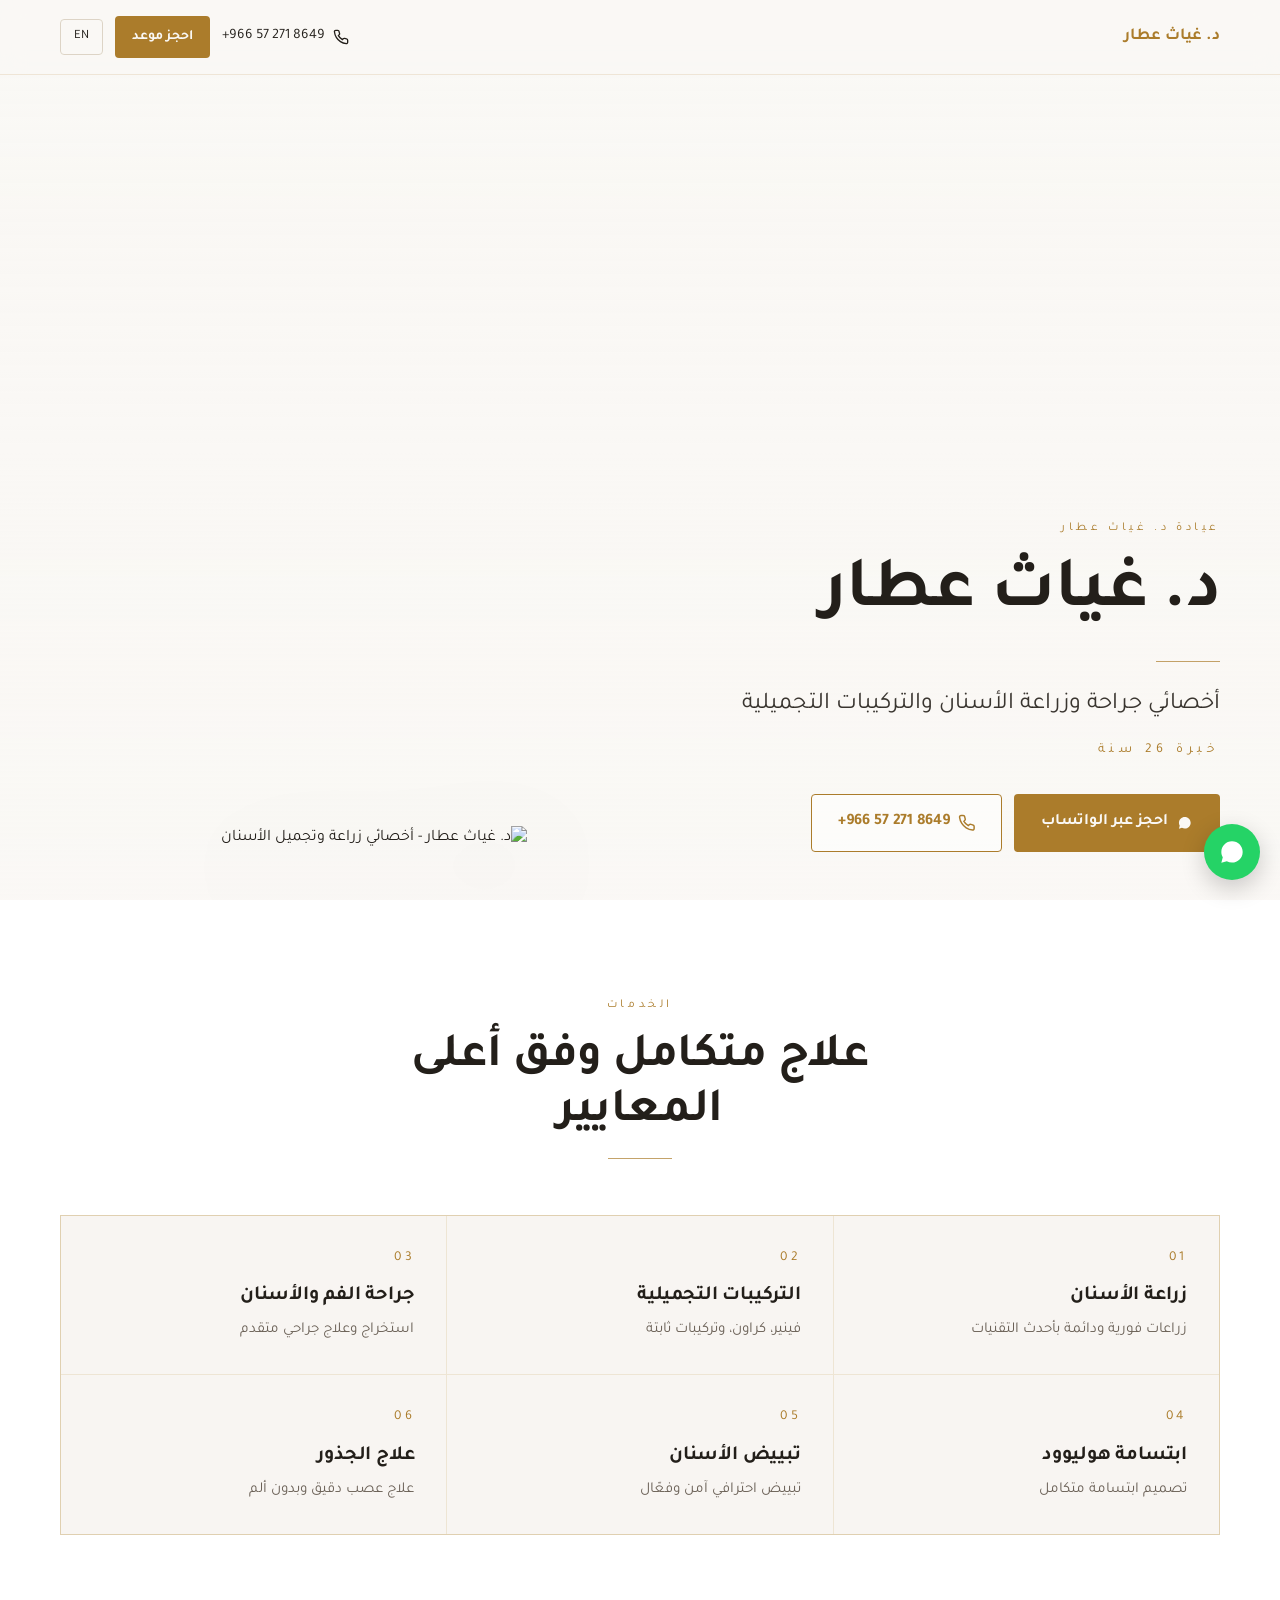
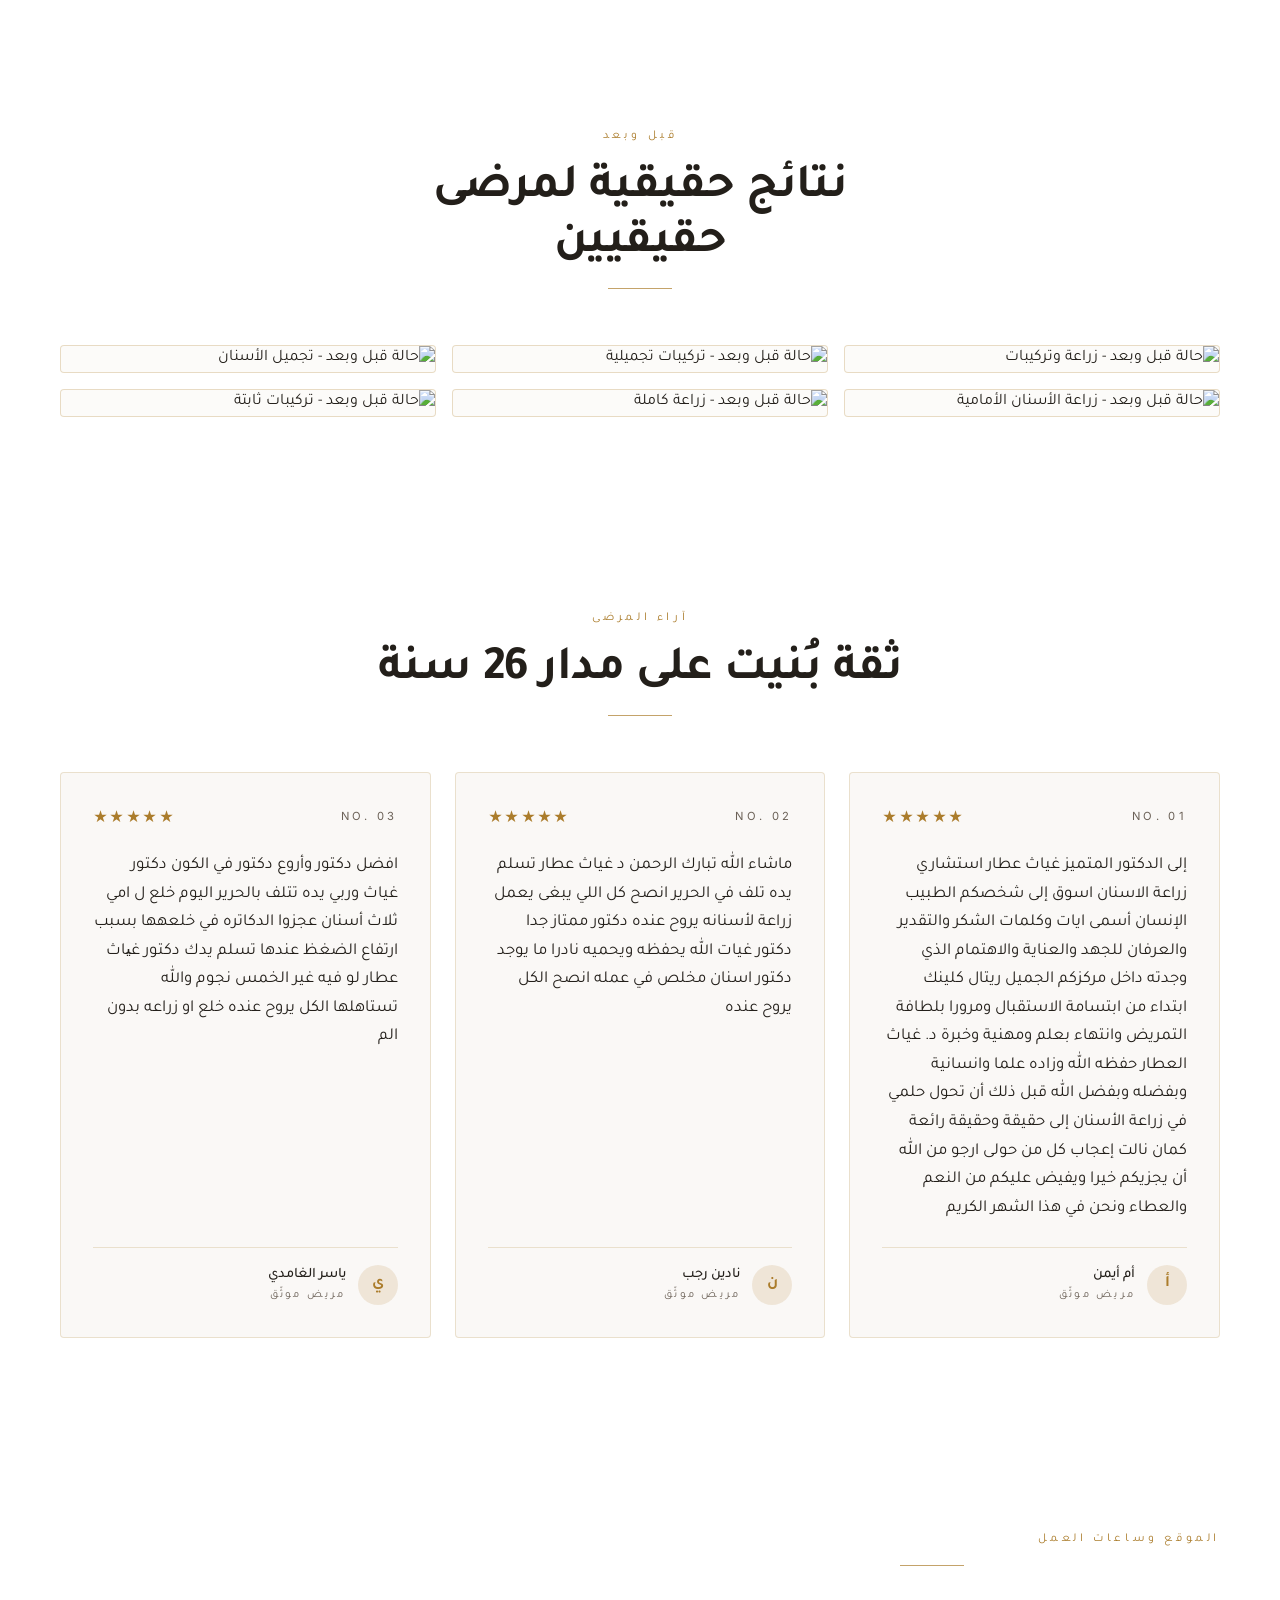
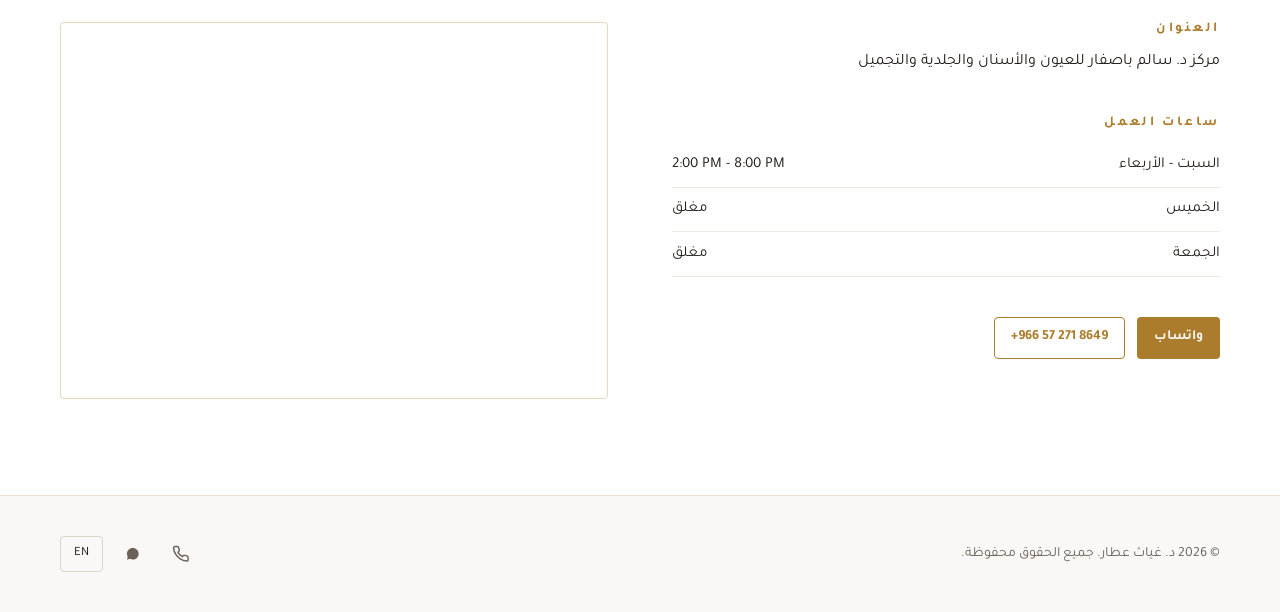
==== index.html @ a8253e88 "Add files via upload" ====
<!doctype html>
<html lang="ar" dir="rtl">
<head>
<meta charset="UTF-8" />
<meta name="viewport" content="width=device-width, initial-scale=1.0" />
<title>د. غياث عطار - أخصائي زراعة وتجميل الأسنان | 26 سنة خبرة</title>
<meta name="description" content="د. غياث عطار - أخصائي جراحة وزراعة الأسنان والتركيبات التجميلية. خبرة 26 سنة في زراعة الأسنان، ابتسامة هوليوود، التركيبات التجميلية، وعلاج الجذور. احجز موعدك الآن." />
<meta name="keywords" content="دكتور اسنان, زراعة اسنان, تركيبات اسنان, ابتسامة هوليوود, تبييض اسنان, د. غياث عطار, طبيب اسنان السعودية" />
<meta name="author" content="Dr. Ghias Attar" />
<link rel="canonical" href="https://dr-ghayath-site.lovable.app/" />
<link rel="alternate" hreflang="ar" href="https://dr-ghayath-site.lovable.app/" />
<link rel="alternate" hreflang="en" href="https://dr-ghayath-site.lovable.app/en/" />
<link rel="alternate" hreflang="x-default" href="https://dr-ghayath-site.lovable.app/" />

<!-- Open Graph -->
<meta property="og:type" content="website" />
<meta property="og:locale" content="ar_SA" />
<meta property="og:title" content="د. غياث عطار - أخصائي زراعة وتجميل الأسنان" />
<meta property="og:description" content="خبرة 26 سنة في زراعة الأسنان والتركيبات التجميلية. احجز موعدك الآن." />
<meta property="og:url" content="https://dr-ghayath-site.lovable.app/" />
<meta property="og:image" content="https://dr-ghayath-site.lovable.app/assets/dr-ghiath.jpg" />

<meta name="twitter:card" content="summary_large_image" />
<meta name="twitter:title" content="د. غياث عطار - أخصائي زراعة وتجميل الأسنان" />
<meta name="twitter:description" content="خبرة 26 سنة في زراعة الأسنان والتركيبات التجميلية." />
<meta name="twitter:image" content="https://dr-ghayath-site.lovable.app/assets/dr-ghiath.jpg" />

<link rel="icon" type="image/png" href="favicon.png" />
<link rel="apple-touch-icon" href="favicon.png" />

<link rel="preconnect" href="https://fonts.googleapis.com" />
<link rel="preconnect" href="https://fonts.gstatic.com" crossorigin />
<link href="https://fonts.googleapis.com/css2?family=Tajawal:wght@400;500;700;900&family=Cormorant+Garamond:wght@400;500;600;700&family=Inter:wght@400;500;600&display=swap" rel="stylesheet" />
<link rel="stylesheet" href="styles.css" />

<!-- JSON-LD Dentist schema -->
<script type="application/ld+json">
{
  "@context": "https://schema.org",
  "@type": "Dentist",
  "name": "د. غياث عطار",
  "alternateName": "Dr. Ghias Attar",
  "image": "https://dr-ghayath-site.lovable.app/assets/dr-ghiath.jpg",
  "url": "https://dr-ghayath-site.lovable.app/",
  "telephone": "+966572718649",
  "priceRange": "$$",
  "medicalSpecialty": ["DentalImplants", "CosmeticDentistry", "OralSurgery"],
  "address": {
    "@type": "PostalAddress",
    "streetAddress": "مركز د. سالم باصفار للعيون والأسنان والجلدية والتجميل",
    "addressCountry": "SA"
  },
  "openingHoursSpecification": [
    {
      "@type": "OpeningHoursSpecification",
      "dayOfWeek": ["Saturday", "Sunday", "Monday", "Tuesday", "Wednesday"],
      "opens": "14:00",
      "closes": "20:00"
    }
  ],
  "aggregateRating": {
    "@type": "AggregateRating",
    "ratingValue": "5.0",
    "reviewCount": "3"
  }
}
</script>
</head>
<body>
<!-- Decorative parallax background (aria-hidden, no SEO impact) -->
<div class="parallax-bg" aria-hidden="true">
  <img class="parallax-bg__layer" data-scene="0" src="assets/clinic-bg.jpg" alt="" loading="eager" style="opacity:1" />
  <img class="parallax-bg__layer" data-scene="1" src="assets/clinic-room-2.jpg" alt="" loading="lazy" />
  <img class="parallax-bg__layer" data-scene="2" src="assets/clinic-room-3.jpg" alt="" loading="lazy" />
  <img class="parallax-bg__layer" data-scene="3" src="assets/clinic-bg.jpg" alt="" loading="lazy" />
  <div class="parallax-bg__wash"></div>
  <div class="parallax-bg__gradient"></div>
</div>
<script>
(function(){
  if (window.matchMedia && window.matchMedia('(prefers-reduced-motion: reduce)').matches) {
    document.querySelectorAll('.parallax-bg__layer').forEach(function(el,i){ el.style.opacity = i===0 ? '1' : '0'; });
    return;
  }
  var layers = document.querySelectorAll('.parallax-bg__layer');
  var ticking = false;
  function update(){
    var max = document.documentElement.scrollHeight - window.innerHeight;
    var progress = max > 0 ? window.scrollY / max : 0;
    var scaled = progress * (layers.length - 1);
    var translateY = progress * 80;
    var scale = 1.08 + progress * 0.04;
    layers.forEach(function(el, i){
      var distance = Math.abs(scaled - i);
      var opacity = Math.max(0, 1 - distance);
      el.style.opacity = opacity;
      el.style.transform = 'translate3d(0,' + (translateY - i*10) + 'px,0) scale(' + scale + ')';
    });
    ticking = false;
  }
  function onScroll(){
    if (ticking) return;
    ticking = true;
    requestAnimationFrame(update);
  }
  update();
  window.addEventListener('scroll', onScroll, { passive: true });
  window.addEventListener('resize', onScroll, { passive: true });
})();
</script>


<header class="site-header">
  <div class="container">
    <a href="#hero" class="brand">د. غياث عطار</a>
    <div class="header-actions">
      <a href="tel:+966572718649" class="header-phone" aria-label="اتصل">
        <svg viewBox="0 0 24 24" fill="none" stroke="currentColor" stroke-width="2" width="16" height="16"><path d="M22 16.92v3a2 2 0 0 1-2.18 2 19.79 19.79 0 0 1-8.63-3.07 19.5 19.5 0 0 1-6-6 19.79 19.79 0 0 1-3.07-8.67A2 2 0 0 1 4.11 2h3a2 2 0 0 1 2 1.72 12.84 12.84 0 0 0 .7 2.81 2 2 0 0 1-.45 2.11L8.09 9.91a16 16 0 0 0 6 6l1.27-1.27a2 2 0 0 1 2.11-.45 12.84 12.84 0 0 0 2.81.7A2 2 0 0 1 22 16.92z"/></svg>
        <span dir="ltr">+966 57 271 8649</span>
      </a>
      <a href="https://wa.me/966572718649" target="_blank" rel="noopener" class="btn btn-primary btn-sm">احجز موعد</a>
      <a href="en/" class="lang-toggle">EN</a>
    </div>
  </div>
</header>

<main>
  <!-- Hero -->
  <section id="hero" class="hero">
    <div class="container">
      <div class="hero-grid">
        <div class="hero-text">
          <p class="eyebrow">عيادة د. غياث عطار</p>
          <h1>د. غياث عطار</h1>
          <span class="gold-divider"></span>
          <p class="hero-title">أخصائي جراحة وزراعة الأسنان والتركيبات التجميلية</p>
          <p class="hero-experience">خبرة 26 سنة</p>
          <div class="hero-ctas">
            <a href="https://wa.me/966572718649" target="_blank" rel="noopener" class="btn btn-primary">
              <svg viewBox="0 0 32 32" fill="currentColor" width="20" height="20"><path d="M16.003 5.333c-5.886 0-10.667 4.78-10.667 10.667 0 1.88.498 3.717 1.444 5.333L5.333 26.667l5.49-1.439a10.62 10.62 0 0 0 5.18 1.34h.004c5.886 0 10.666-4.78 10.666-10.667S21.89 5.333 16.003 5.333z"/></svg>
              احجز عبر الواتساب
            </a>
            <a href="tel:+966572718649" class="btn btn-outline">
              <svg viewBox="0 0 24 24" fill="none" stroke="currentColor" stroke-width="2" width="18" height="18"><path d="M22 16.92v3a2 2 0 0 1-2.18 2 19.79 19.79 0 0 1-8.63-3.07 19.5 19.5 0 0 1-6-6 19.79 19.79 0 0 1-3.07-8.67A2 2 0 0 1 4.11 2h3a2 2 0 0 1 2 1.72 12.84 12.84 0 0 0 .7 2.81 2 2 0 0 1-.45 2.11L8.09 9.91a16 16 0 0 0 6 6l1.27-1.27a2 2 0 0 1 2.11-.45 12.84 12.84 0 0 0 2.81.7A2 2 0 0 1 22 16.92z"/></svg>
              <span dir="ltr">+966 57 271 8649</span>
            </a>
          </div>
        </div>
        <div class="hero-img">
          <img src="assets/dr-ghiath-cutout.png" alt="د. غياث عطار - أخصائي زراعة وتجميل الأسنان" loading="eager" />
        </div>
      </div>
    </div>
  </section>

  <!-- Services -->
  <section id="services" class="section">
    <div class="container">
      <div class="section-head center">
        <p class="eyebrow">الخدمات</p>
        <h2>علاج متكامل وفق أعلى المعايير</h2>
        <span class="gold-divider"></span>
      </div>
      <div class="services-grid">
        <div class="service-card"><div class="service-num">01</div><h3>زراعة الأسنان</h3><p>زراعات فورية ودائمة بأحدث التقنيات</p></div>
        <div class="service-card"><div class="service-num">02</div><h3>التركيبات التجميلية</h3><p>فينير، كراون، وتركيبات ثابتة</p></div>
        <div class="service-card"><div class="service-num">03</div><h3>جراحة الفم والأسنان</h3><p>استخراج وعلاج جراحي متقدم</p></div>
        <div class="service-card"><div class="service-num">04</div><h3>ابتسامة هوليوود</h3><p>تصميم ابتسامة متكامل</p></div>
        <div class="service-card"><div class="service-num">05</div><h3>تبييض الأسنان</h3><p>تبييض احترافي آمن وفعّال</p></div>
        <div class="service-card"><div class="service-num">06</div><h3>علاج الجذور</h3><p>علاج عصب دقيق وبدون ألم</p></div>
      </div>
    </div>
  </section>

  <!-- Gallery -->
  <section id="gallery" class="section">
    <div class="container">
      <div class="section-head center">
        <p class="eyebrow">قبل وبعد</p>
        <h2>نتائج حقيقية لمرضى حقيقيين</h2>
        <span class="gold-divider"></span>
      </div>
      <div class="gallery-grid">
        <a href="#img1"><img src="assets/before-after-1.jpg" alt="حالة قبل وبعد - زراعة وتركيبات" loading="lazy" /></a>
        <a href="#img2"><img src="assets/before-after-2.jpg" alt="حالة قبل وبعد - تركيبات تجميلية" loading="lazy" /></a>
        <a href="#img3"><img src="assets/before-after-3.jpg" alt="حالة قبل وبعد - تجميل الأسنان" loading="lazy" /></a>
        <a href="#img4"><img src="assets/before-after-4.jpg" alt="حالة قبل وبعد - زراعة الأسنان الأمامية" loading="lazy" /></a>
        <a href="#img5"><img src="assets/before-after-5.jpg" alt="حالة قبل وبعد - زراعة كاملة" loading="lazy" /></a>
        <a href="#img6"><img src="assets/before-after-6.jpg" alt="حالة قبل وبعد - تركيبات ثابتة" loading="lazy" /></a>
      </div>
    </div>
  </section>

  <!-- Testimonials -->
  <section id="testimonials" class="section">
    <div class="container">
      <div class="section-head center">
        <p class="eyebrow">آراء المرضى</p>
        <h2>ثقة بُنيت على مدار 26 سنة</h2>
        <span class="gold-divider"></span>
      </div>
      <div class="reviews-grid">
        <article class="review">
          <div class="review-meta"><span class="review-num">No. 01</span><span class="stars">★★★★★</span></div>
          <p class="review-quote">إلى الدكتور المتميز غياث عطار استشاري زراعة الاسنان اسوق إلى شخصكم الطبيب الإنسان أسمى ايات وكلمات الشكر والتقدير والعرفان للجهد والعناية والاهتمام الذي وجدته داخل مركزكم الجميل ريتال كلينك ابتداء من ابتسامة الاستقبال ومرورا بلطافة التمريض وانتهاء بعلم ومهنية وخبرة د. غياث العطار حفظه الله وزاده علما وانسانية وبفضله وبفضل الله قبل ذلك أن تحول حلمي في زراعة الأسنان إلى حقيقة وحقيقة رائعة كمان نالت إعجاب كل من حولى ارجو من الله أن يجزيكم خيرا ويفيض عليكم من النعم والعطاء ونحن في هذا الشهر الكريم</p>
          <div class="review-author"><div class="author-avatar">أ</div><div><p class="author-name">أم أيمن</p><p class="author-meta">مريض موثّق</p></div></div>
        </article>
        <article class="review">
          <div class="review-meta"><span class="review-num">No. 02</span><span class="stars">★★★★★</span></div>
          <p class="review-quote">ماشاء الله تبارك الرحمن د غياث عطار تسلم يده تلف في الحرير انصح كل اللي يبغى يعمل زراعة لأسنانه يروح عنده دكتور ممتاز جدا دكتور غيات الله يحفظه ويحميه نادرا ما يوجد دكتور اسنان مخلص في عمله انصح الكل يروح عنده</p>
          <div class="review-author"><div class="author-avatar">ن</div><div><p class="author-name">نادين رجب</p><p class="author-meta">مريض موثّق</p></div></div>
        </article>
        <article class="review">
          <div class="review-meta"><span class="review-num">No. 03</span><span class="stars">★★★★★</span></div>
          <p class="review-quote">افضل دكتور وأروع دكتور في الكون دكتور غياث وربي يده تتلف بالحرير اليوم خلع ل امي ثلاث أسنان عجزوا الدكاتره في خلعهها بسبب ارتفاع الضغظ عندها تسلم يدك دكتور غیاث عطار لو فيه غير الخمس نجوم والله تستاهلها الكل يروح عنده خلع او زراعه بدون الم</p>
          <div class="review-author"><div class="author-avatar">ي</div><div><p class="author-name">ياسر الغامدي</p><p class="author-meta">مريض موثّق</p></div></div>
        </article>
      </div>
    </div>
  </section>

  <!-- Location -->
  <section id="location" class="section">
    <div class="container">
      <div class="section-head" style="text-align:start; margin-inline:0;">
        <p class="eyebrow">الموقع وساعات العمل</p>
        <span class="gold-divider"></span>
      </div>
      <div class="location-grid">
        <div class="location-info">
          <div>
            <h3>العنوان</h3>
            <p>مركز د. سالم باصفار للعيون والأسنان والجلدية والتجميل</p>
          </div>
          <div>
            <h3>ساعات العمل</h3>
            <ul class="hours-list">
              <li><span>السبت - الأربعاء</span><span dir="ltr">2:00 PM - 8:00 PM</span></li>
              <li><span>الخميس</span><span>مغلق</span></li>
              <li><span>الجمعة</span><span>مغلق</span></li>
            </ul>
          </div>
          <div class="hero-ctas">
            <a href="https://wa.me/966572718649" target="_blank" rel="noopener" class="btn btn-primary btn-sm">واتساب</a>
            <a href="tel:+966572718649" class="btn btn-outline btn-sm"><span dir="ltr">+966 57 271 8649</span></a>
          </div>
        </div>
        <div class="location-map">
          <iframe title="خريطة - مركز د. سالم باصفار" src="https://www.google.com/maps?q=Dr.+Salem+Basaffar+Eye+Dental+Derma+Aesthetic+Center&output=embed" loading="lazy" referrerpolicy="no-referrer-when-downgrade" allowfullscreen></iframe>
        </div>
      </div>
    </div>
  </section>
</main>

<footer class="site-footer">
  <div class="container">
    <p>© <span id="year">2026</span> د. غياث عطار. جميع الحقوق محفوظة.</p>
    <div class="footer-links">
      <a href="tel:+966572718649" class="icon-link" aria-label="اتصل"><svg viewBox="0 0 24 24" fill="none" stroke="currentColor" stroke-width="2"><path d="M22 16.92v3a2 2 0 0 1-2.18 2 19.79 19.79 0 0 1-8.63-3.07 19.5 19.5 0 0 1-6-6 19.79 19.79 0 0 1-3.07-8.67A2 2 0 0 1 4.11 2h3a2 2 0 0 1 2 1.72 12.84 12.84 0 0 0 .7 2.81 2 2 0 0 1-.45 2.11L8.09 9.91a16 16 0 0 0 6 6l1.27-1.27a2 2 0 0 1 2.11-.45 12.84 12.84 0 0 0 2.81.7A2 2 0 0 1 22 16.92z"/></svg></a>
      <a href="https://wa.me/966572718649" target="_blank" rel="noopener" class="icon-link" aria-label="واتساب"><svg viewBox="0 0 32 32" fill="currentColor"><path d="M16.003 5.333c-5.886 0-10.667 4.78-10.667 10.667 0 1.88.498 3.717 1.444 5.333L5.333 26.667l5.49-1.439a10.62 10.62 0 0 0 5.18 1.34c5.886 0 10.666-4.78 10.666-10.667S21.89 5.333 16.003 5.333z"/></svg></a>
      <a href="en/" class="lang-toggle">EN</a>
    </div>
  </div>
</footer>

<a href="https://wa.me/966572718649" target="_blank" rel="noopener" class="wa-float" aria-label="واتساب">
  <svg viewBox="0 0 32 32" fill="currentColor"><path d="M16.003 5.333c-5.886 0-10.667 4.78-10.667 10.667 0 1.88.498 3.717 1.444 5.333L5.333 26.667l5.49-1.439a10.62 10.62 0 0 0 5.18 1.34h.004c5.886 0 10.666-4.78 10.666-10.667S21.89 5.333 16.003 5.333zm4.87 12.964c-.267-.133-1.578-.778-1.822-.867-.244-.089-.422-.133-.6.134-.178.266-.689.867-.844 1.045-.155.178-.31.2-.578.067-.267-.134-1.127-.415-2.146-1.323-.793-.708-1.328-1.582-1.484-1.849-.155-.266-.016-.41.117-.543.12-.12.267-.31.4-.466.133-.155.178-.266.267-.444.089-.178.044-.333-.022-.467-.067-.133-.6-1.448-.823-1.982-.217-.52-.437-.45-.6-.458l-.511-.009a.98.98 0 0 0-.711.333c-.244.267-.933.911-.933 2.222s.955 2.578 1.088 2.756c.133.178 1.88 2.87 4.555 4.025.637.275 1.133.439 1.52.563.638.203 1.219.174 1.679.106.512-.077 1.578-.645 1.8-1.267.222-.622.222-1.156.155-1.267-.066-.111-.244-.178-.51-.31z"/></svg>
</a>

<!-- Lightboxes -->
<a href="#gallery" id="img1" class="lightbox" aria-label="إغلاق"><span class="lightbox__close" aria-hidden="true">&times;</span><img src="assets/before-after-1.jpg" alt="" /></a>
<a href="#gallery" id="img2" class="lightbox" aria-label="إغلاق"><span class="lightbox__close" aria-hidden="true">&times;</span><img src="assets/before-after-2.jpg" alt="" /></a>
<a href="#gallery" id="img3" class="lightbox" aria-label="إغلاق"><span class="lightbox__close" aria-hidden="true">&times;</span><img src="assets/before-after-3.jpg" alt="" /></a>
<a href="#gallery" id="img4" class="lightbox" aria-label="إغلاق"><span class="lightbox__close" aria-hidden="true">&times;</span><img src="assets/before-after-4.jpg" alt="" /></a>
<a href="#gallery" id="img5" class="lightbox" aria-label="إغلاق"><span class="lightbox__close" aria-hidden="true">&times;</span><img src="assets/before-after-5.jpg" alt="" /></a>
<a href="#gallery" id="img6" class="lightbox" aria-label="إغلاق"><span class="lightbox__close" aria-hidden="true">&times;</span><img src="assets/before-after-6.jpg" alt="" /></a>
<script>document.getElementById('year').textContent = new Date().getFullYear();</script>
</body>
</html>
---- styles.css ----
/* Dr. Ghias Attar — static site styles */
:root {
  --bg: hsl(40 30% 97%);
  --bg-soft: hsl(40 35% 94%);
  --card: hsl(40 30% 99%);
  --ink: hsl(30 15% 12%);
  --muted: hsl(30 10% 38%);
  --primary: hsl(38 60% 42%);
  --primary-soft: hsl(38 70% 55%);
  --border: hsl(38 25% 82%);
  --shadow: 0 30px 60px -20px rgba(150, 110, 30, 0.25);
}

* { box-sizing: border-box; margin: 0; padding: 0; }

html { scroll-behavior: smooth; -webkit-text-size-adjust: 100%; }

body {
  background: transparent;
  color: var(--ink);
  font-family: 'Tajawal', 'Inter', system-ui, sans-serif;
  line-height: 1.6;
  -webkit-font-smoothing: antialiased;
}

html[lang="en"] body {
  font-family: 'Inter', 'Tajawal', system-ui, sans-serif;
}

h1, h2, h3, h4 {
  font-family: 'Tajawal', serif;
  font-weight: 700;
  letter-spacing: -0.01em;
  line-height: 1.15;
}

html[lang="en"] h1, html[lang="en"] h2, html[lang="en"] h3, html[lang="en"] h4 {
  font-family: 'Cormorant Garamond', 'Tajawal', serif;
  font-weight: 500;
}

a { color: inherit; text-decoration: none; }
img { max-width: 100%; height: auto; display: block; }

.container {
  width: 100%;
  max-width: 1200px;
  margin: 0 auto;
  padding: 0 1.25rem;
}

.gold-divider {
  display: block;
  height: 1px;
  width: 64px;
  background: var(--primary);
  opacity: 0.7;
  margin: 1.5rem 0;
}

.center .gold-divider { margin-left: auto; margin-right: auto; }
.eyebrow {
  font-size: 0.75rem;
  letter-spacing: 0.3em;
  text-transform: uppercase;
  color: var(--primary);
  margin-bottom: 1rem;
}

.btn {
  display: inline-flex;
  align-items: center;
  gap: 0.5rem;
  padding: 0.95rem 1.6rem;
  font-size: 1rem;
  font-weight: 600;
  border-radius: 4px;
  transition: all 0.2s ease;
  border: 1px solid transparent;
  cursor: pointer;
}
.btn-primary { background: var(--primary); color: var(--bg); }
.btn-primary:hover { background: var(--primary-soft); color: var(--ink); }
.btn-outline { border-color: var(--primary); color: var(--primary); background: rgba(255,255,255,0.5); }
.btn-outline:hover { background: var(--primary); color: var(--bg); }

.btn svg { width: 1.1rem; height: 1.1rem; }

/* Header */
.site-header {
  position: fixed;
  top: 0; left: 0; right: 0;
  z-index: 50;
  background: hsla(40, 30%, 97%, 0.85);
  backdrop-filter: blur(12px);
  -webkit-backdrop-filter: blur(12px);
  border-bottom: 1px solid hsla(38, 60%, 42%, 0.15);
}
.site-header .container {
  display: flex;
  align-items: center;
  justify-content: space-between;
  padding-top: 1rem;
  padding-bottom: 1rem;
}
.brand { font-size: 1.05rem; font-weight: 700; color: var(--primary); }
.header-actions { display: flex; align-items: center; gap: 0.75rem; }
.header-phone { display: none; align-items: center; gap: 0.5rem; font-size: 0.9rem; color: var(--ink); }
.header-phone:hover { color: var(--primary); }
.btn-sm { padding: 0.55rem 1rem; font-size: 0.875rem; }
.lang-toggle {
  border: 1px solid var(--border);
  padding: 0.45rem 0.8rem;
  font-size: 0.8rem;
  border-radius: 4px;
  color: var(--ink);
  background: transparent;
}
.lang-toggle:hover { border-color: var(--primary); color: var(--primary); }

@media (min-width: 640px) { .header-phone { display: inline-flex; } }

/* Hero */
.hero {
  min-height: 100svh;
  display: flex;
  align-items: flex-end;
  padding: 7rem 0 3rem;
  position: relative;
  overflow: hidden;
}
.hero-grid {
  display: grid;
  grid-template-columns: 1fr;
  gap: 2rem;
  align-items: end;
  width: 100%;
}
.hero-img { display: flex; justify-content: center; }
.hero-img img {
  width: 18rem;
  filter: drop-shadow(0 30px 55px rgba(60, 40, 10, 0.3));
  object-fit: contain;
  object-position: bottom;
}
.hero-text h1 {
  font-size: clamp(2.5rem, 7vw, 4.5rem);
  margin-bottom: 1rem;
}
.hero-title {
  font-size: clamp(1.15rem, 2.5vw, 1.5rem);
  color: hsla(30, 15%, 12%, 0.9);
  max-width: 36rem;
  margin-bottom: 0.75rem;
  font-family: 'Cormorant Garamond', 'Tajawal', serif;
}
html[lang="ar"] .hero-title { font-family: 'Tajawal', serif; }
.hero-experience {
  font-size: 0.85rem;
  letter-spacing: 0.35em;
  text-transform: uppercase;
  color: var(--primary);
  margin: 1rem 0 2rem;
}
.hero-ctas { display: flex; flex-wrap: wrap; gap: 0.75rem; }

@media (min-width: 768px) {
  .hero-grid { grid-template-columns: 7fr 5fr; gap: 2.5rem; }
  .hero-img { order: 2; justify-content: flex-end; }
  .hero-img img { width: 100%; max-height: 720px; }
  .hero-text { order: 1; }
}

/* Sections */
.section { padding: 6rem 0; position: relative; }
.section-head { max-width: 36rem; margin: 0 auto 3.5rem; text-align: center; }
.section-head h2 {
  font-size: clamp(1.85rem, 4vw, 3rem);
  margin: 0.5rem 0 1rem;
}
.section-head .gold-divider { margin: 1rem auto 0; }

/* Services */
.services-grid {
  display: grid;
  grid-template-columns: 1fr;
  gap: 1px;
  background: hsla(38, 60%, 42%, 0.2);
  border: 1px solid hsla(38, 60%, 42%, 0.2);
}
.service-card {
  background: hsla(40, 30%, 97%, 0.9);
  padding: 2rem;
  transition: background 0.2s;
}
.service-card:hover { background: var(--bg); }
.service-num {
  color: var(--primary);
  font-size: 0.85rem;
  letter-spacing: 0.2em;
  margin-bottom: 1rem;
}
.service-card h3 { font-size: 1.25rem; margin-bottom: 0.6rem; }
.service-card p { color: var(--muted); font-size: 0.95rem; }
@media (min-width: 640px) { .services-grid { grid-template-columns: 1fr 1fr; } }
@media (min-width: 1024px) { .services-grid { grid-template-columns: 1fr 1fr 1fr; } }

/* Gallery */
.gallery-grid {
  display: grid;
  grid-template-columns: 1fr;
  gap: 1rem;
}
.gallery-grid a {
  display: block;
  border: 1px solid hsla(38, 60%, 42%, 0.25);
  overflow: hidden;
  border-radius: 4px;
  transition: border-color 0.2s, transform 0.4s;
  background: hsla(40, 30%, 97%, 0.6);
}
.gallery-grid a:hover { border-color: var(--primary); }
.gallery-grid img { transition: transform 0.5s ease; width: 100%; }
.gallery-grid a:hover img { transform: scale(1.03); }
@media (min-width: 640px) { .gallery-grid { grid-template-columns: 1fr 1fr; } }
@media (min-width: 1024px) { .gallery-grid { grid-template-columns: 1fr 1fr 1fr; } }

/* Testimonials */
.reviews-grid {
  display: grid;
  grid-template-columns: 1fr;
  gap: 1.5rem;
}
.review {
  position: relative;
  background: hsla(40, 30%, 97%, 0.9);
  border: 1px solid hsla(38, 60%, 42%, 0.2);
  padding: 2rem;
  border-radius: 4px;
  display: flex;
  flex-direction: column;
}
.review-meta {
  display: flex;
  justify-content: space-between;
  align-items: center;
  margin-bottom: 1.5rem;
}
.review-num {
  font-size: 0.7rem;
  letter-spacing: 0.3em;
  text-transform: uppercase;
  color: var(--muted);
}
.stars { color: var(--primary); font-size: 0.9rem; letter-spacing: 0.1em; font-family: 'Inter', 'Segoe UI Symbol', 'Apple Color Emoji', system-ui, sans-serif; }
.review-num { font-family: 'Inter', system-ui, sans-serif; }
.review-quote {
  font-family: 'Cormorant Garamond', 'Tajawal', serif;
  font-size: 1.05rem;
  line-height: 1.7;
  margin-bottom: 1.5rem;
  flex: 1;
}
html[lang="ar"] .review-quote { font-family: 'Tajawal', serif; font-weight: 400; }
.review-author {
  display: flex;
  align-items: center;
  gap: 0.75rem;
  padding-top: 1rem;
  border-top: 1px solid hsla(38, 60%, 42%, 0.2);
}
.author-avatar {
  width: 2.5rem; height: 2.5rem;
  border-radius: 50%;
  background: hsla(38, 60%, 42%, 0.15);
  color: var(--primary);
  display: flex;
  align-items: center;
  justify-content: center;
  font-weight: 600;
  flex-shrink: 0;
}
.author-name { font-size: 0.9rem; font-weight: 500; }
.author-meta { font-size: 0.7rem; letter-spacing: 0.2em; text-transform: uppercase; color: var(--muted); }
@media (min-width: 768px) { .reviews-grid { grid-template-columns: 1fr 1fr 1fr; } }

/* Location */
.location-grid {
  display: grid;
  grid-template-columns: 1fr;
  gap: 2.5rem;
}
.location-info > div { margin-bottom: 2.5rem; }
.location-info h3 {
  font-size: 0.85rem;
  letter-spacing: 0.2em;
  text-transform: uppercase;
  color: var(--primary);
  margin-bottom: 0.75rem;
}
.hours-list { list-style: none; }
.hours-list li {
  display: flex;
  justify-content: space-between;
  padding: 0.6rem 0;
  border-bottom: 1px solid hsla(38, 25%, 82%, 0.5);
  font-size: 0.95rem;
}
.location-map {
  border: 1px solid hsla(38, 60%, 42%, 0.3);
  border-radius: 4px;
  overflow: hidden;
  min-height: 360px;
}
.location-map iframe { width: 100%; height: 100%; min-height: 360px; border: 0; display: block; }
@media (min-width: 768px) { .location-grid { grid-template-columns: 1fr 1fr; gap: 4rem; } }

/* Footer */
.site-footer {
  border-top: 1px solid hsla(38, 60%, 42%, 0.2);
  padding: 2.5rem 0;
  background: hsla(40, 30%, 97%, 0.9);
}
.site-footer .container {
  display: flex;
  flex-direction: column;
  align-items: center;
  gap: 1.5rem;
  text-align: center;
}
.site-footer p { color: var(--muted); font-size: 0.875rem; }
.footer-links { display: flex; gap: 0.75rem; align-items: center; }
.icon-link {
  display: inline-flex;
  width: 2.25rem; height: 2.25rem;
  align-items: center; justify-content: center;
  color: var(--muted);
  border-radius: 50%;
}
.icon-link:hover { color: var(--primary); }
.icon-link svg { width: 1.1rem; height: 1.1rem; }
@media (min-width: 768px) {
  .site-footer .container { flex-direction: row; justify-content: space-between; text-align: start; }
}

/* Floating WhatsApp */
.wa-float {
  position: fixed;
  bottom: 1.25rem;
  inset-inline-start: 1.25rem;
  z-index: 50;
  width: 3.5rem;
  height: 3.5rem;
  border-radius: 50%;
  background: #25D366;
  color: #fff;
  display: inline-flex;
  align-items: center;
  justify-content: center;
  box-shadow: 0 8px 24px rgba(0,0,0,0.2);
  transition: transform 0.2s;
}
.wa-float:hover { transform: scale(1.05); }
.wa-float svg { width: 2rem; height: 2rem; }

/* Lightbox via :target — entire backdrop is a link, click anywhere to close */
.lightbox {
  position: fixed;
  inset: 0;
  background: rgba(20, 14, 8, 0.92);
  display: none;
  align-items: center;
  justify-content: center;
  z-index: 100;
  padding: 1rem;
  cursor: zoom-out;
  text-decoration: none;
}
.lightbox:target { display: flex; }
.lightbox img {
  max-height: 90vh;
  max-width: 100%;
  object-fit: contain;
  cursor: default;
  pointer-events: none;
}
.lightbox__close {
  position: absolute;
  top: 1.25rem;
  inset-inline-end: 1.25rem;
  width: 2.5rem;
  height: 2.5rem;
  display: flex;
  align-items: center;
  justify-content: center;
  color: var(--bg);
  font-family: 'Inter', system-ui, sans-serif;
  font-size: 2rem;
  line-height: 1;
  border-radius: 999px;
  background: rgba(0,0,0,0.35);
}

/* Utility */
[dir="rtl"] .ltr-num { direction: ltr; display: inline-block; unicode-bidi: embed; }

/* ============================================
   Parallax background — decorative, SEO-safe
   ============================================ */
.parallax-bg {
  position: fixed;
  inset: 0;
  z-index: -1;
  overflow: hidden;
  background: var(--bg);
  pointer-events: none;
}
.parallax-bg__layer {
  position: absolute;
  inset: 0;
  width: 100%;
  height: 100%;
  object-fit: cover;
  opacity: 0;
  transform: translate3d(0, 0, 0) scale(1.08);
  transition: opacity 0.7s ease-out;
  will-change: transform, opacity;
}
.parallax-bg__wash {
  position: absolute;
  inset: 0;
  background: hsla(40, 30%, 97%, 0.55);
}
.parallax-bg__gradient {
  position: absolute;
  inset: 0;
  background: linear-gradient(
    to bottom,
    hsla(40, 30%, 97%, 0.3) 0%,
    transparent 50%,
    hsla(40, 30%, 97%, 0.7) 100%
  );
}
/* Respect users who prefer less motion */
@media (prefers-reduced-motion: reduce) {
  .parallax-bg__layer {
    transition: none;
    transform: none !important;
  }
}
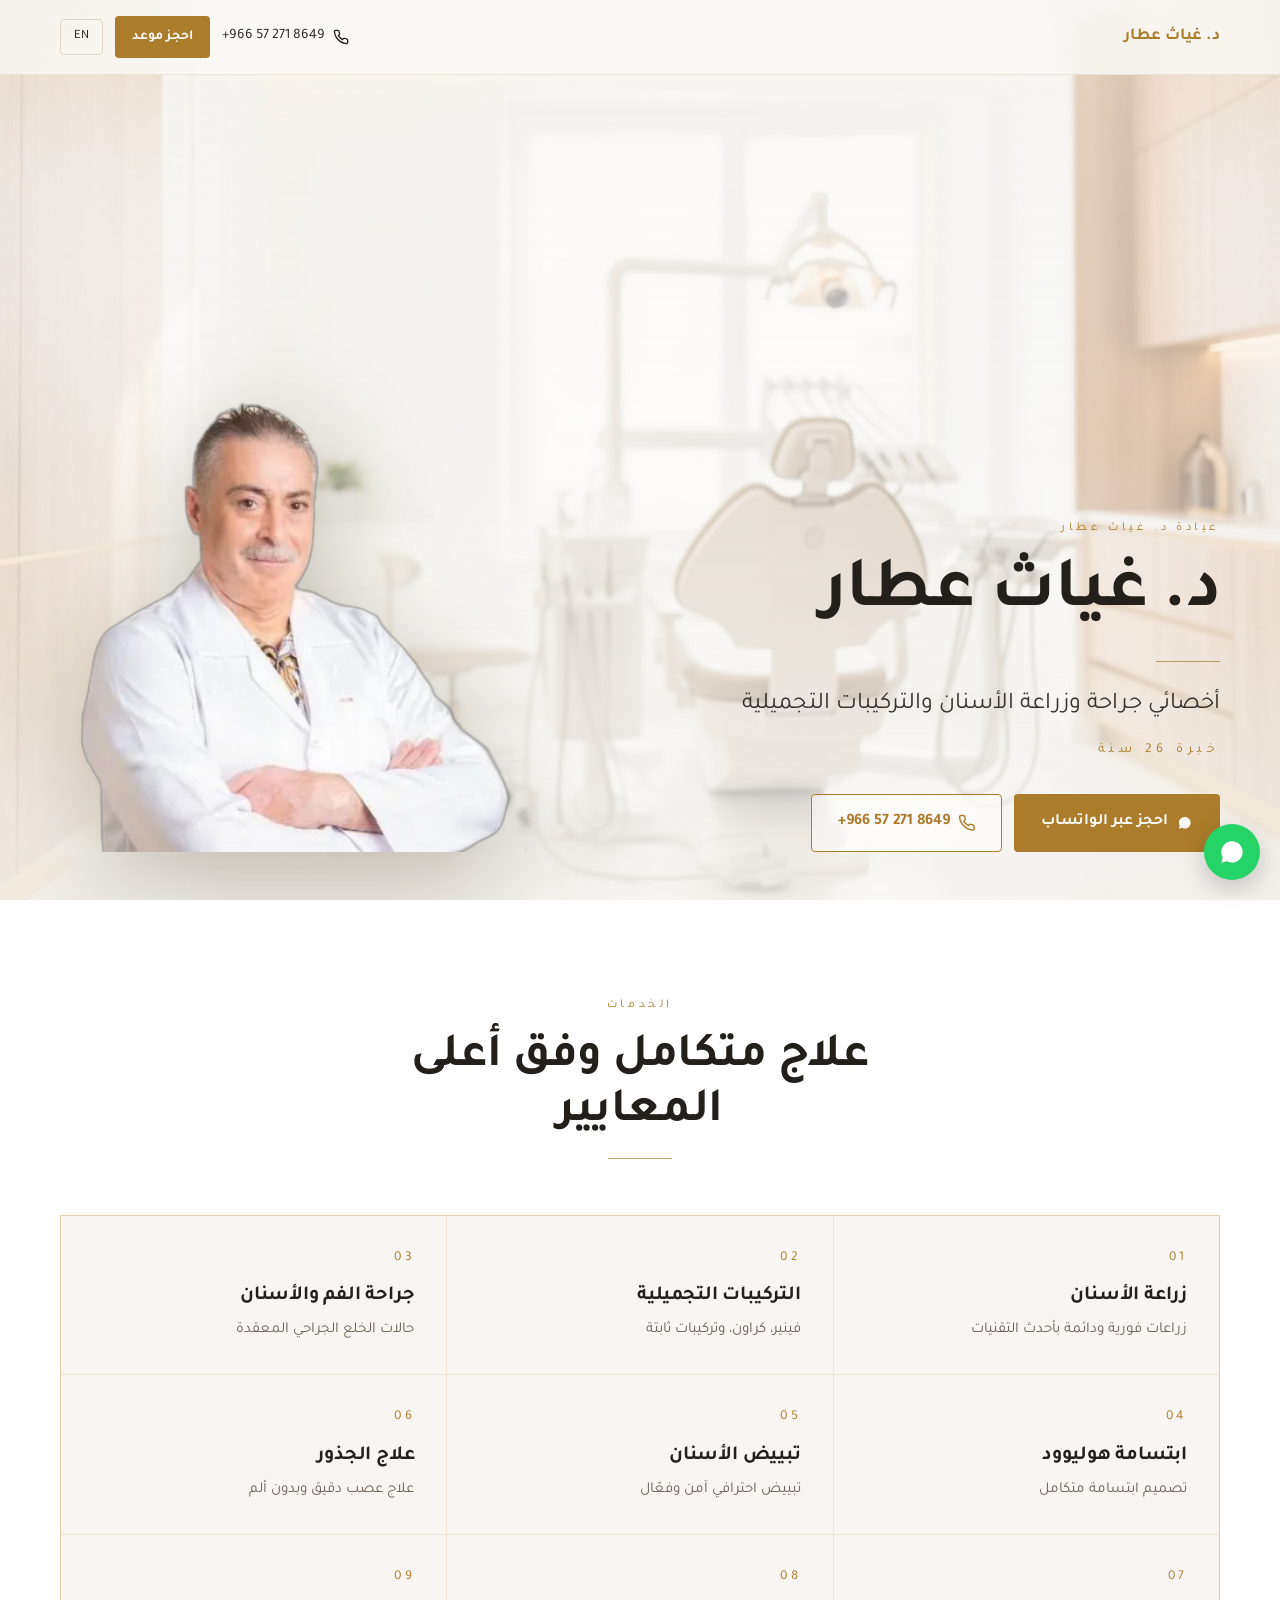
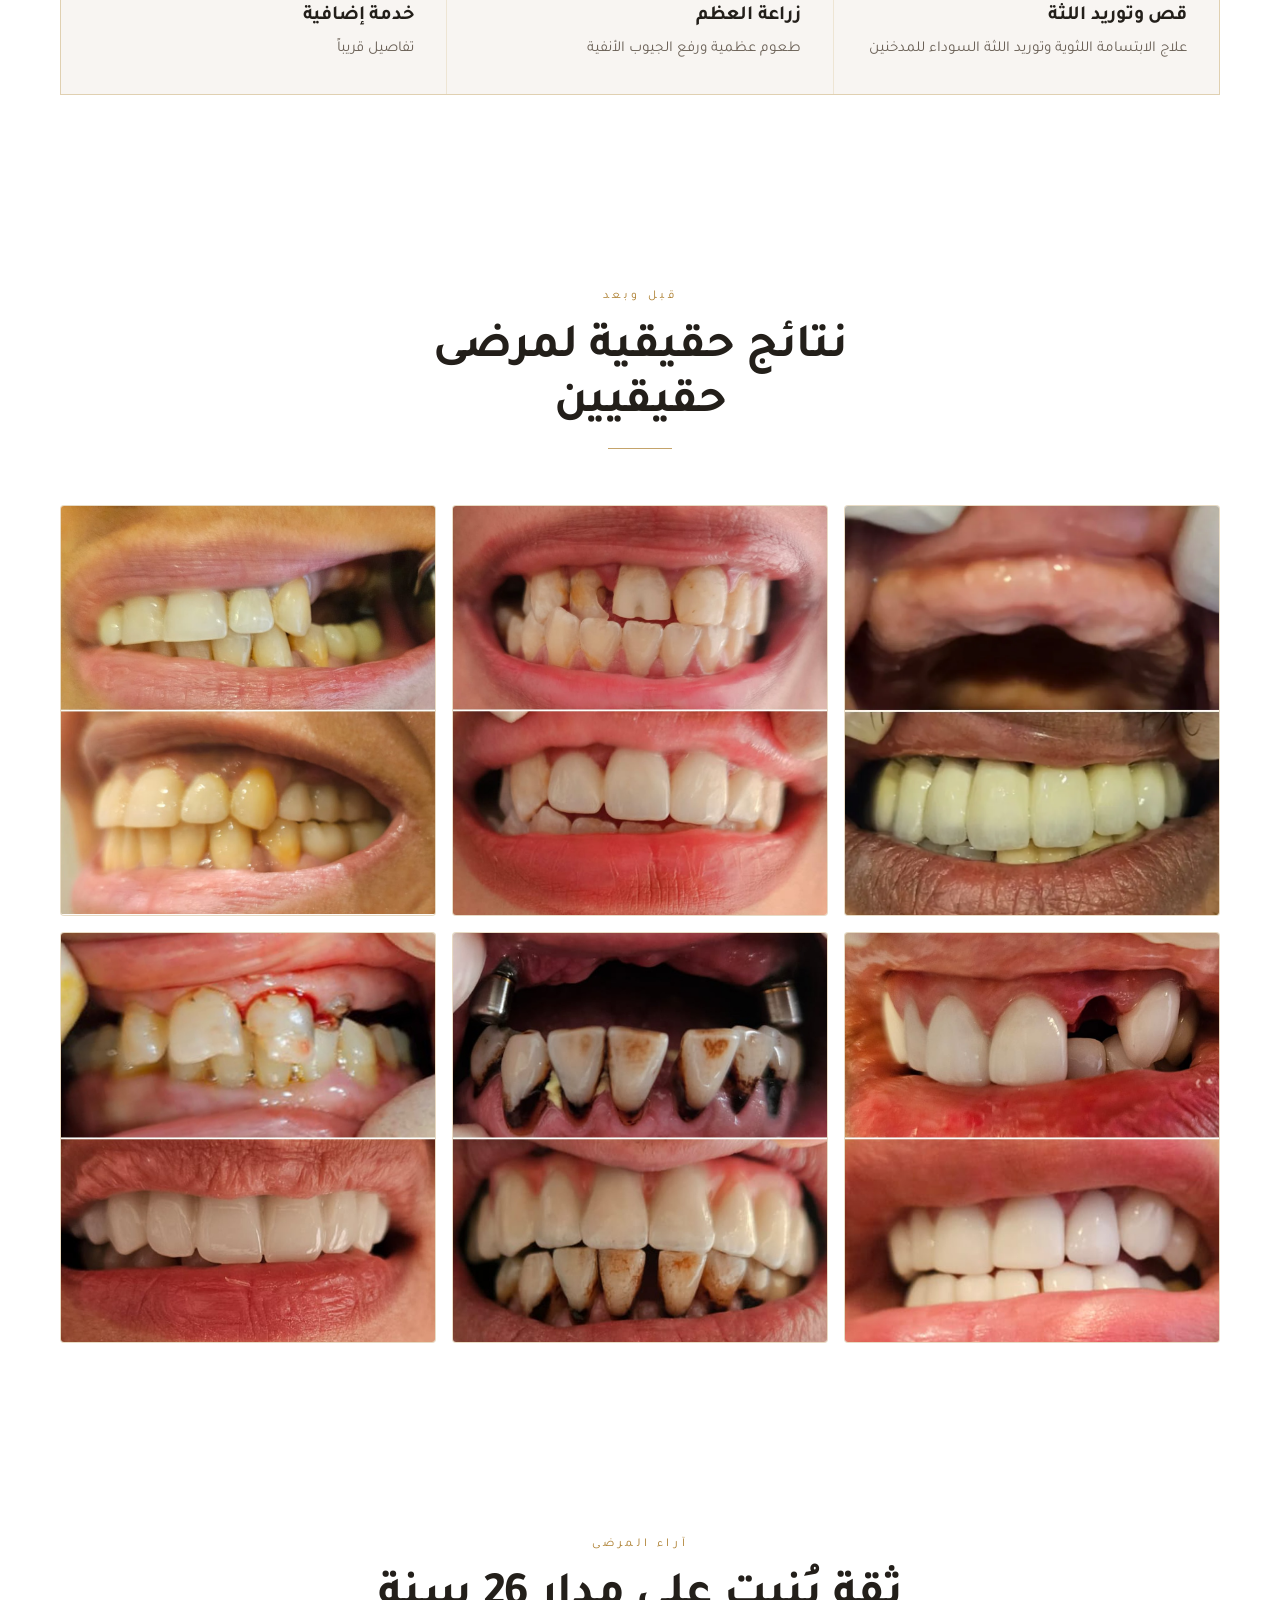
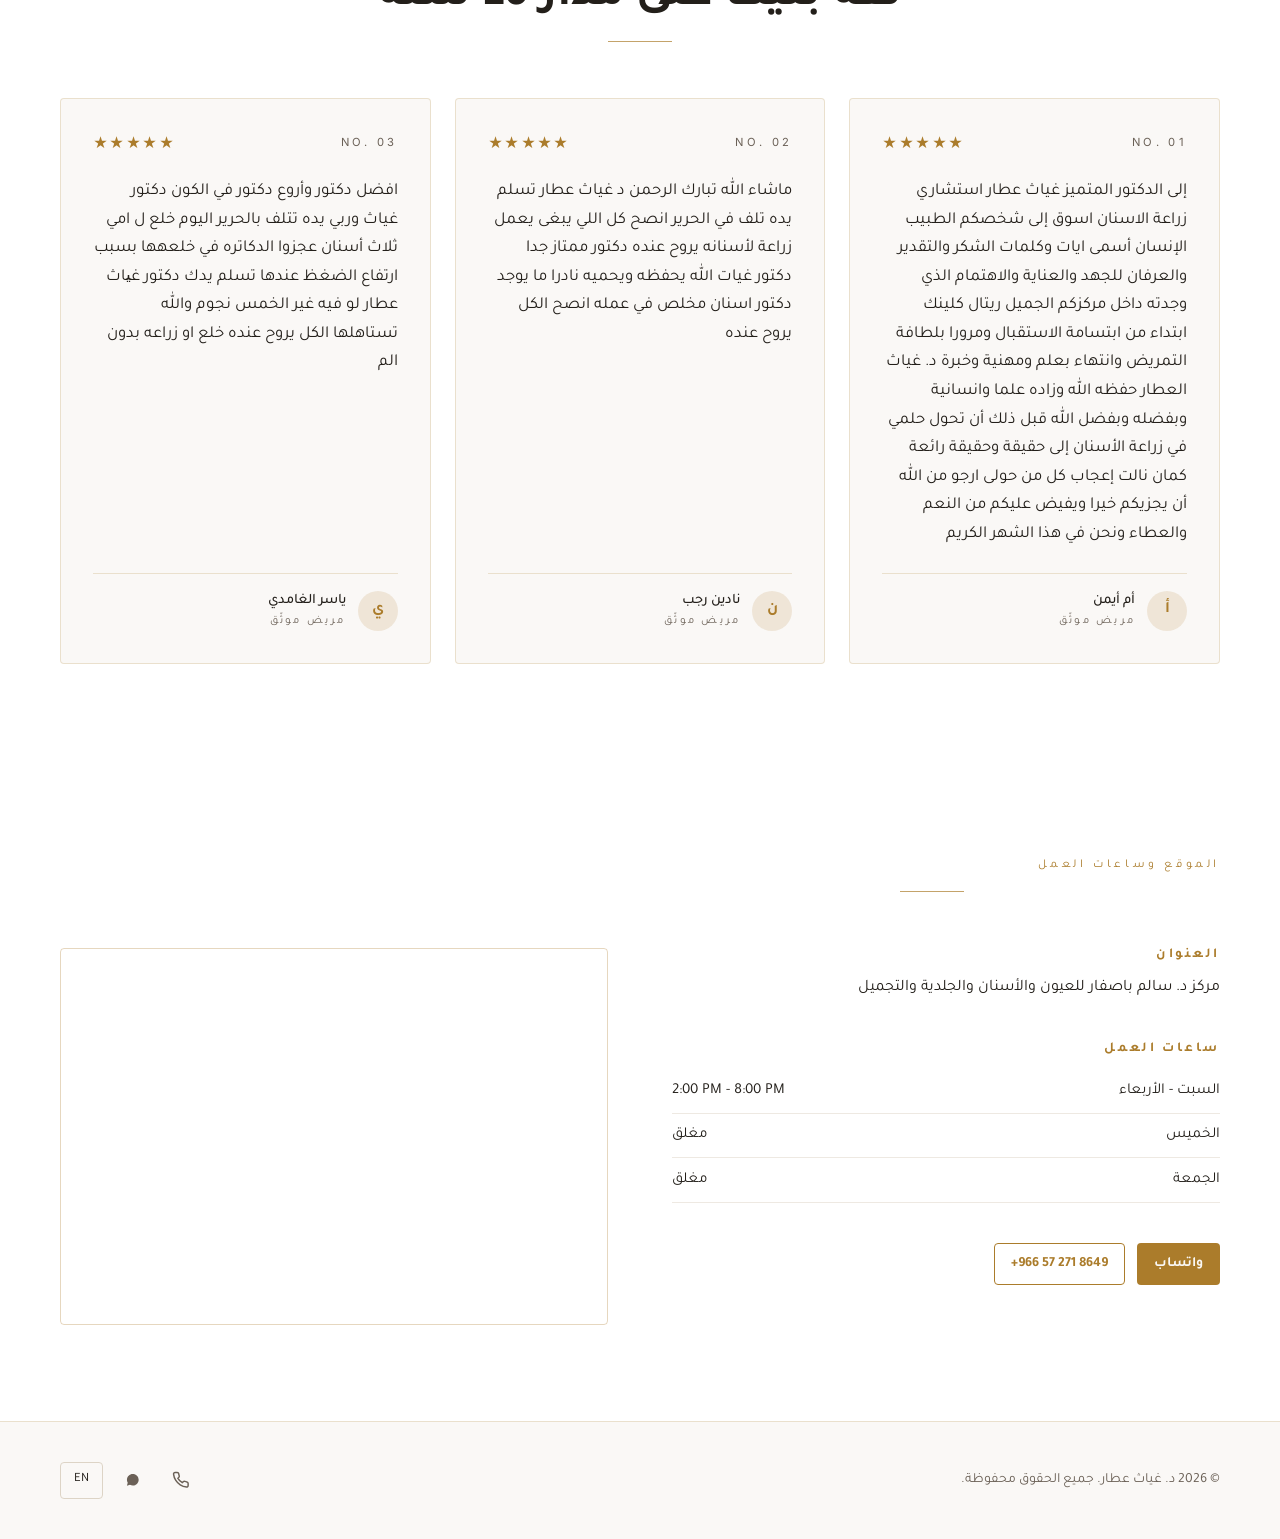
==== commit dfec8688: "Add files via upload" ====
--- a/index.html
+++ b/index.html
@@ -164,10 +164,13 @@
       <div class="services-grid">
         <div class="service-card"><div class="service-num">01</div><h3>زراعة الأسنان</h3><p>زراعات فورية ودائمة بأحدث التقنيات</p></div>
         <div class="service-card"><div class="service-num">02</div><h3>التركيبات التجميلية</h3><p>فينير، كراون، وتركيبات ثابتة</p></div>
-        <div class="service-card"><div class="service-num">03</div><h3>جراحة الفم والأسنان</h3><p>استخراج وعلاج جراحي متقدم</p></div>
+        <div class="service-card"><div class="service-num">03</div><h3>جراحة الفم والأسنان</h3><p>حالات الخلع الجراحي المعقدة</p></div>
         <div class="service-card"><div class="service-num">04</div><h3>ابتسامة هوليوود</h3><p>تصميم ابتسامة متكامل</p></div>
         <div class="service-card"><div class="service-num">05</div><h3>تبييض الأسنان</h3><p>تبييض احترافي آمن وفعّال</p></div>
         <div class="service-card"><div class="service-num">06</div><h3>علاج الجذور</h3><p>علاج عصب دقيق وبدون ألم</p></div>
+        <div class="service-card"><div class="service-num">07</div><h3>قص وتوريد اللثة</h3><p>علاج الابتسامة اللثوية وتوريد اللثة السوداء للمدخنين</p></div>
+        <div class="service-card"><div class="service-num">08</div><h3>زراعة العظم</h3><p>طعوم عظمية ورفع الجيوب الأنفية</p></div>
+        <div class="service-card"><div class="service-num">09</div><h3>خدمة إضافية</h3><p>تفاصيل قريباً</p></div>
       </div>
     </div>
   </section>
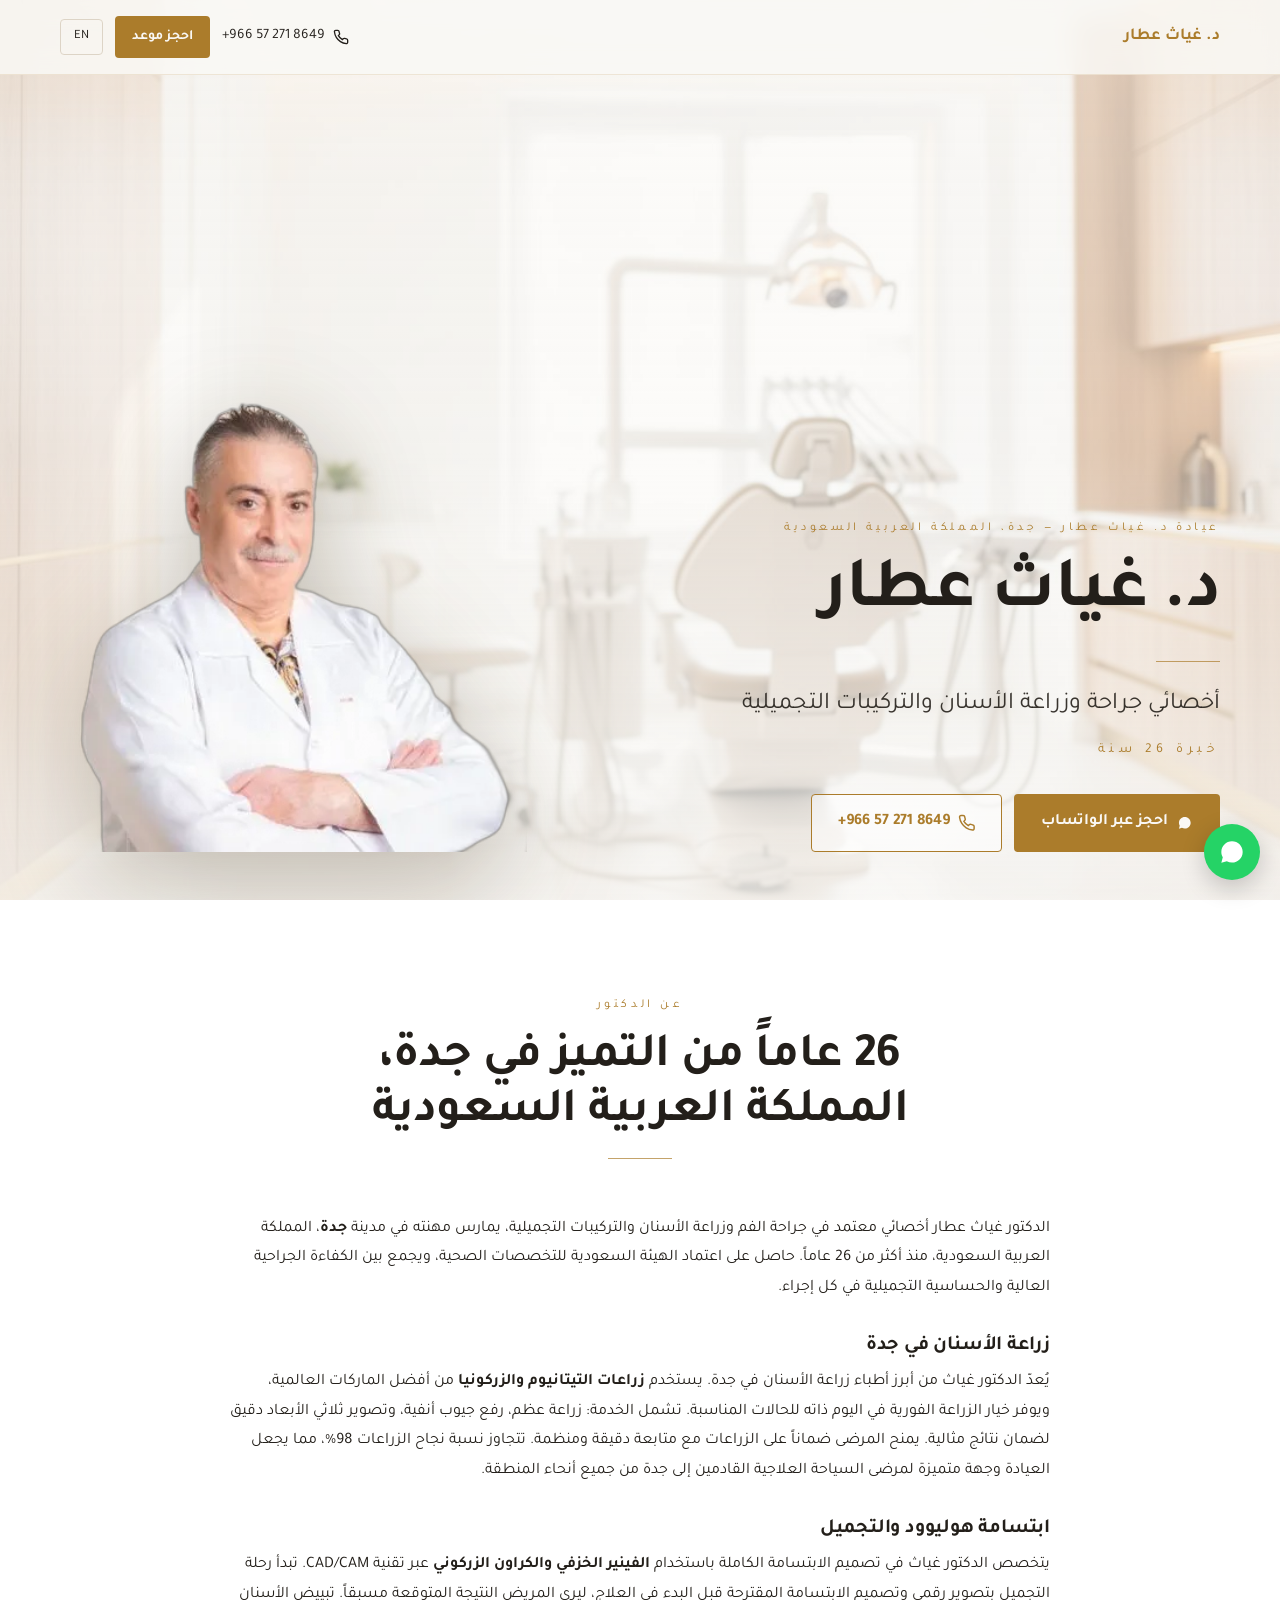
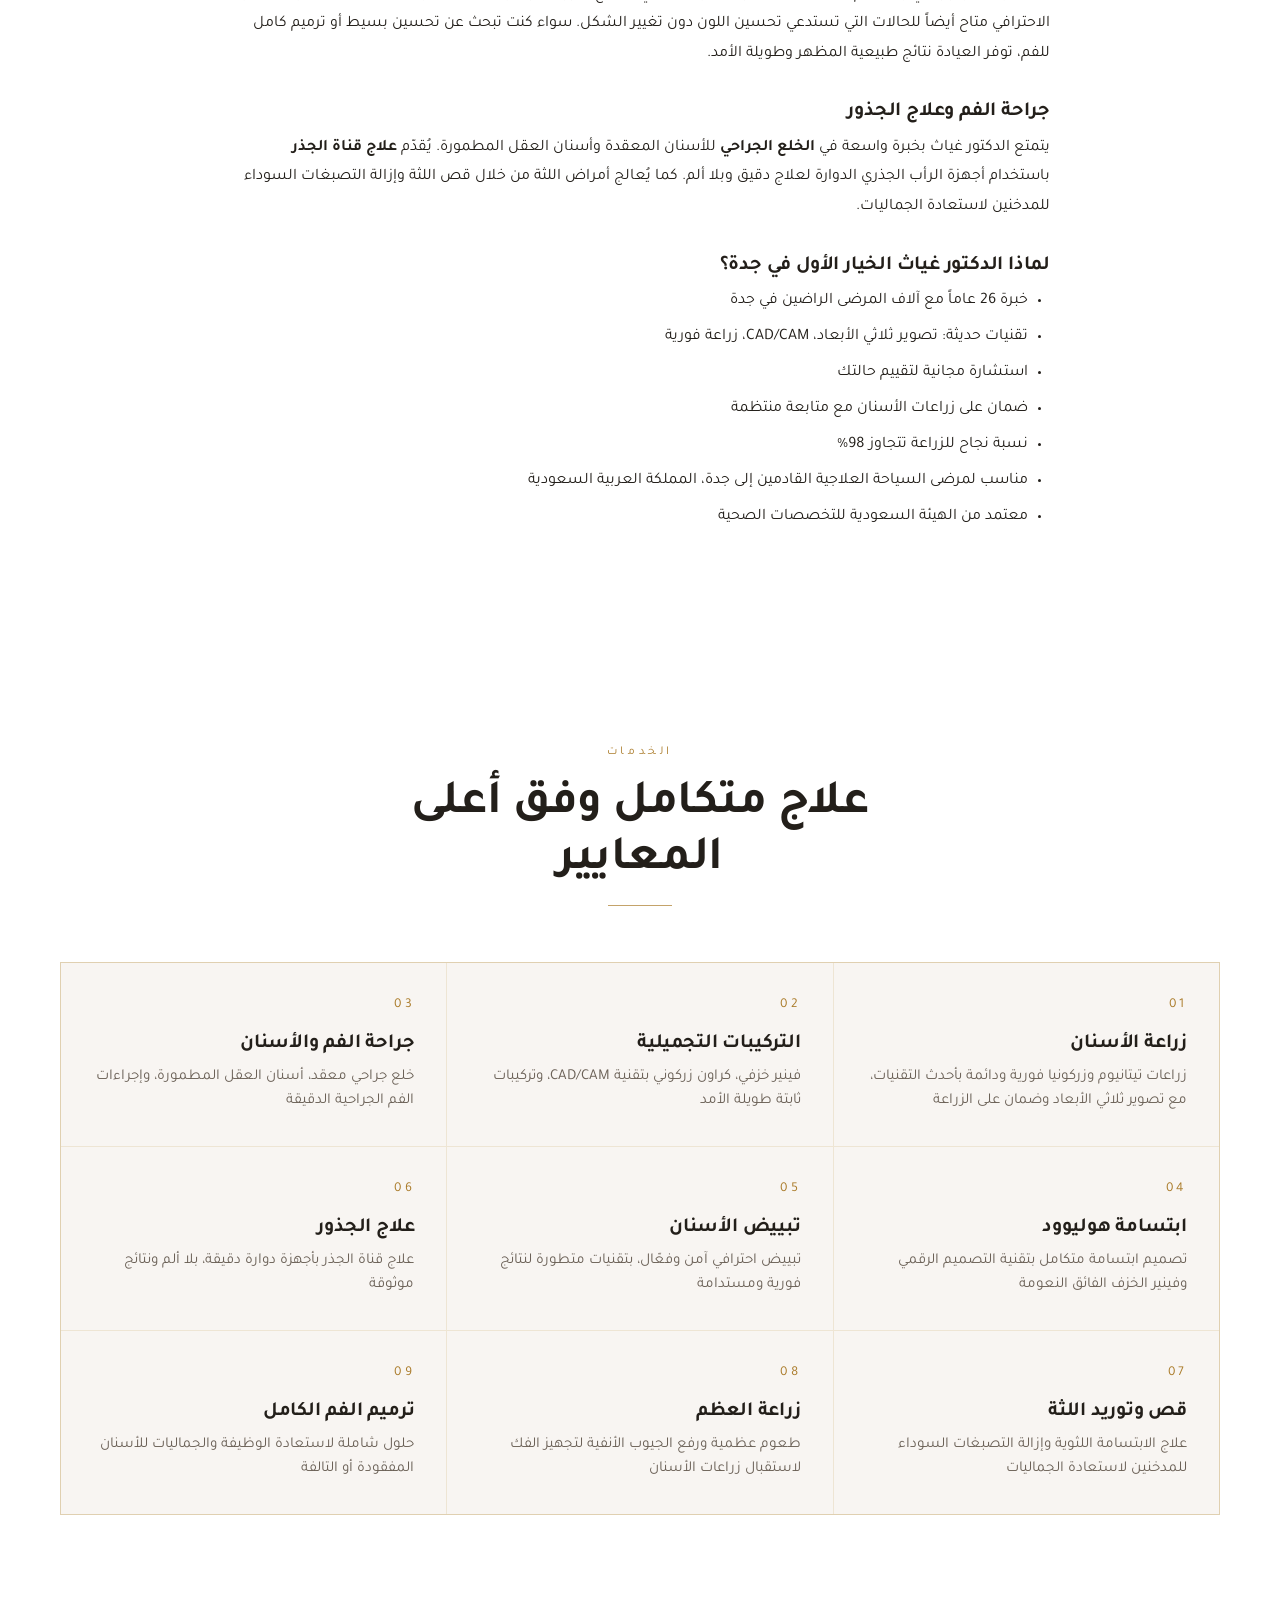
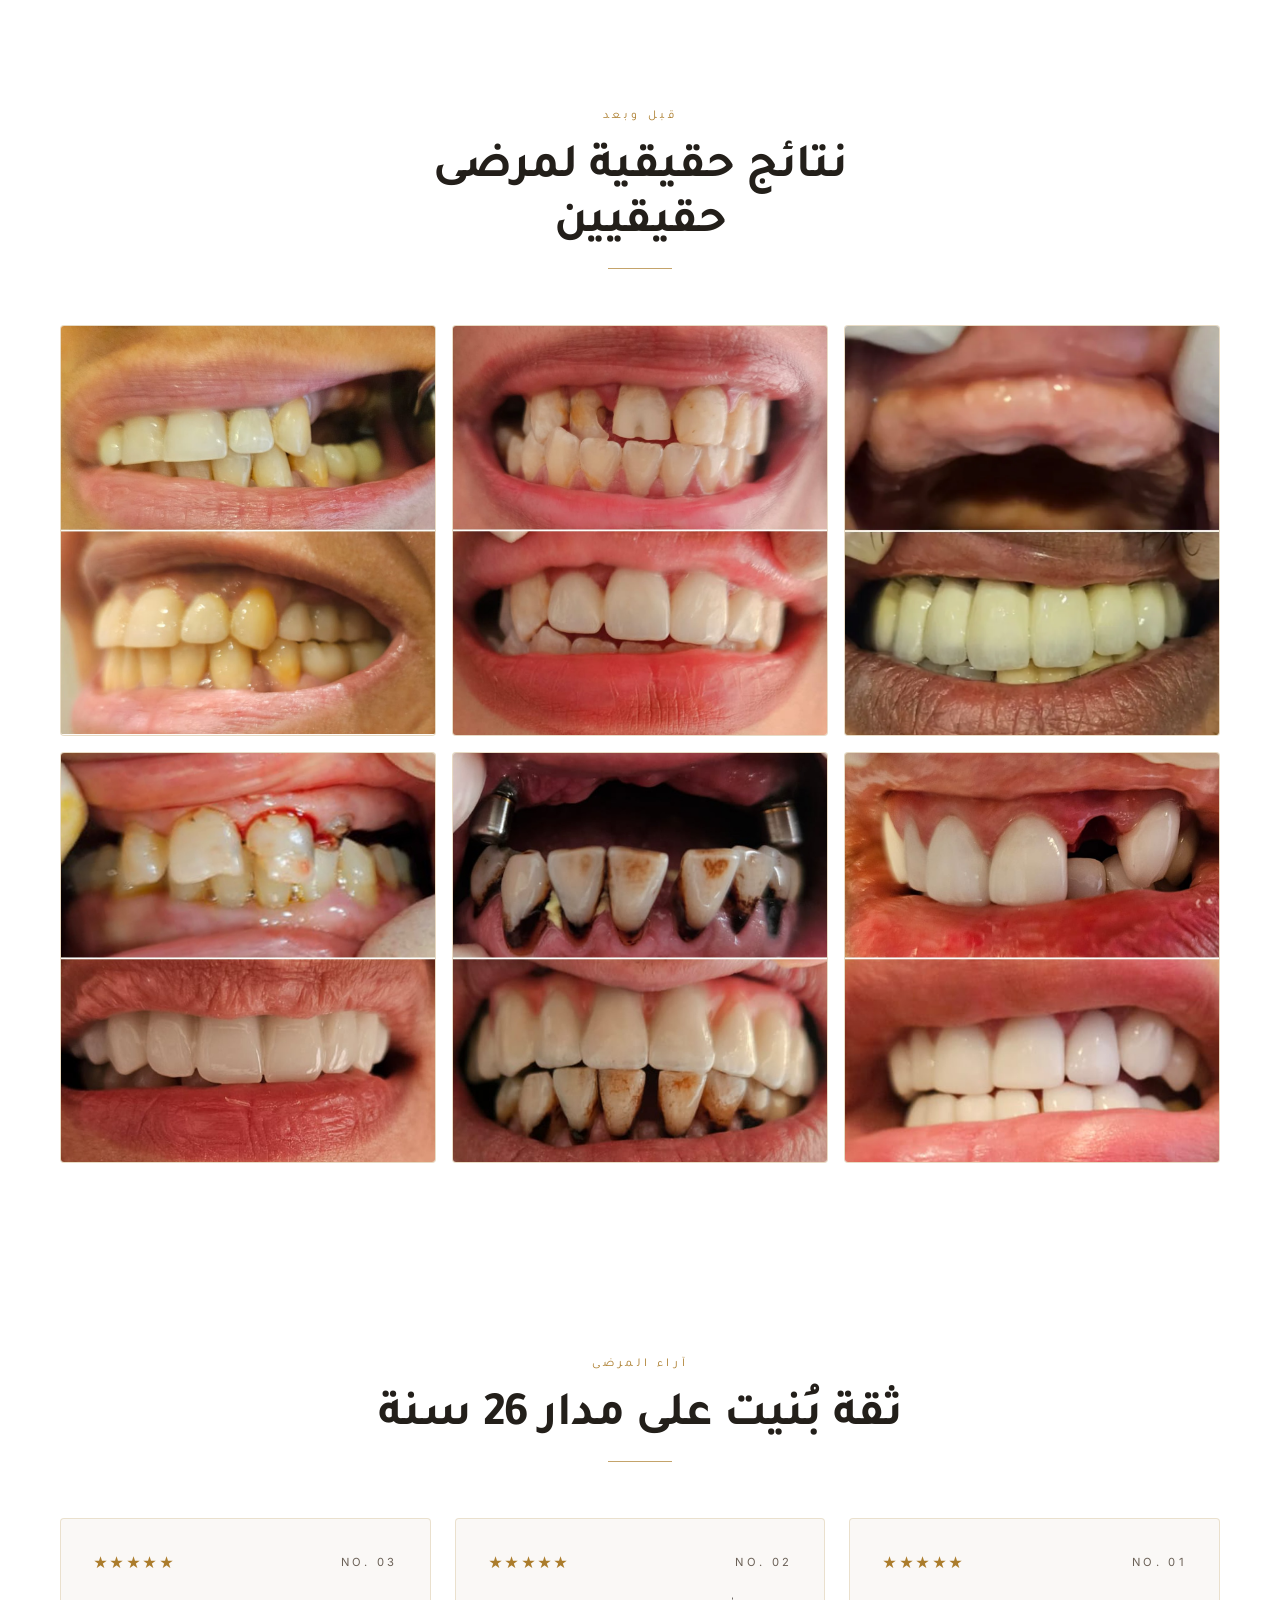
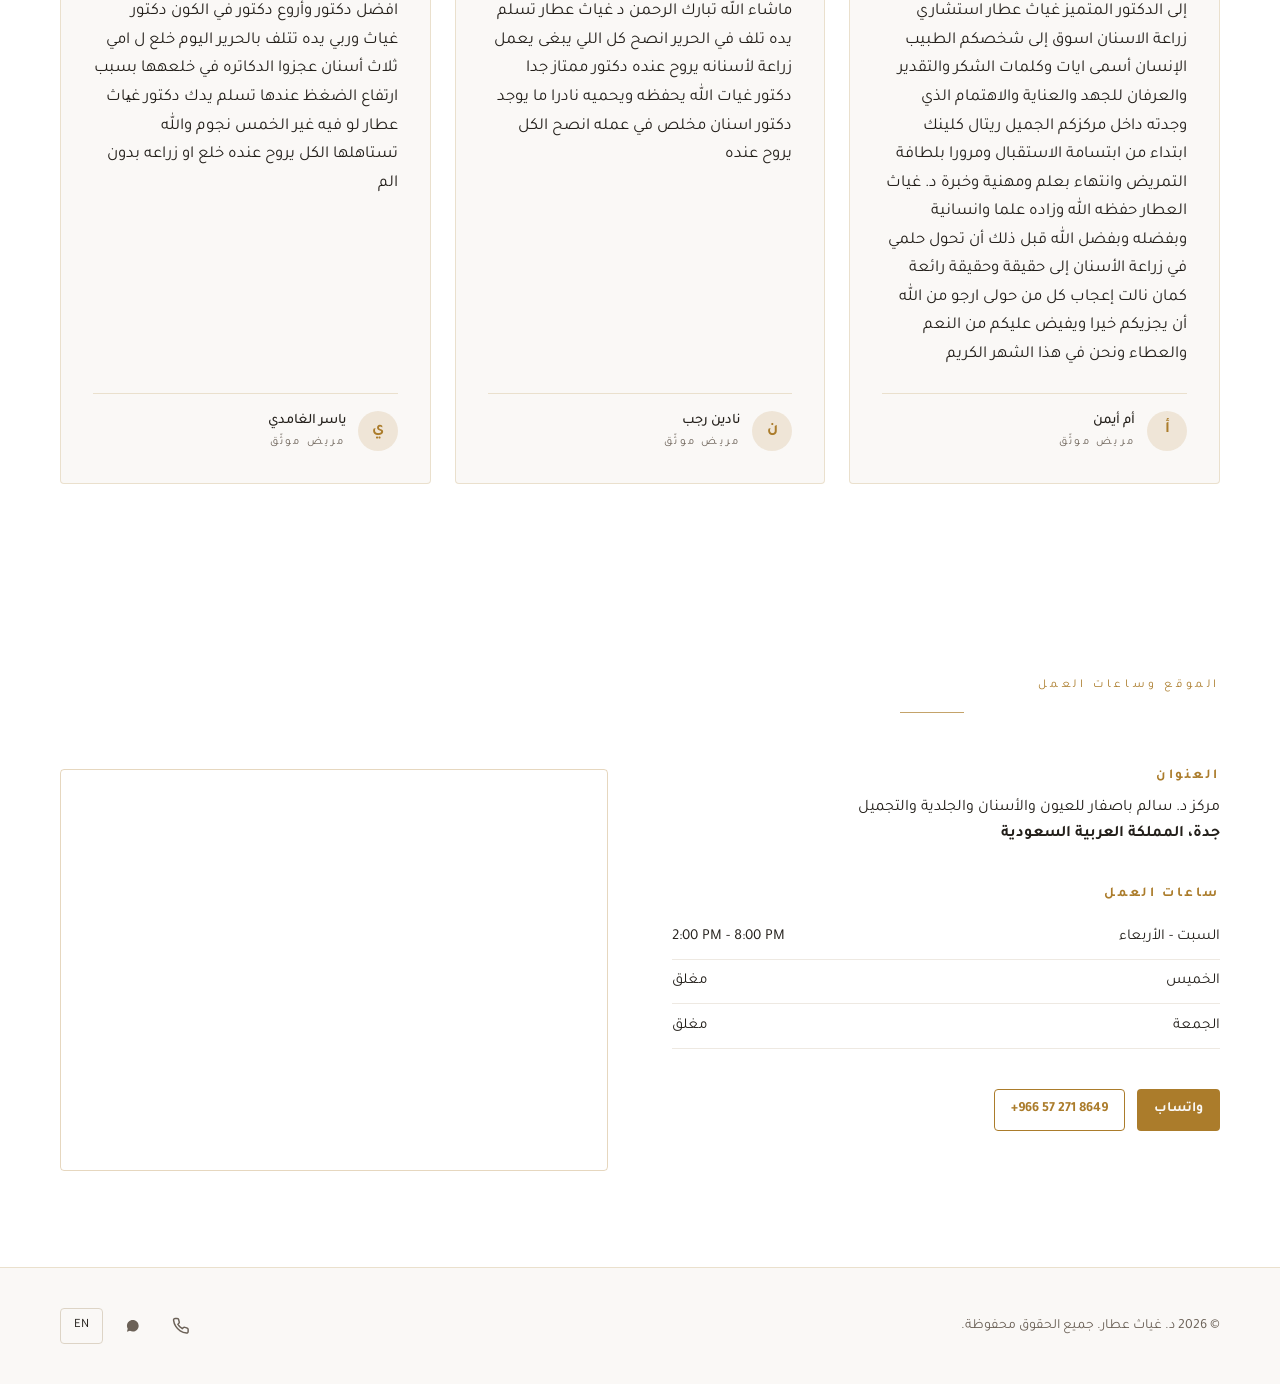
==== commit caa84a28: "Fix critical and high-priority SEO issues across the site - Fix all URLs from old lovable.app domain" ====
--- a/index.html
+++ b/index.html
@@ -3,27 +3,27 @@
 <head>
 <meta charset="UTF-8" />
 <meta name="viewport" content="width=device-width, initial-scale=1.0" />
-<title>د. غياث عطار - أخصائي زراعة وتجميل الأسنان | 26 سنة خبرة</title>
-<meta name="description" content="د. غياث عطار - أخصائي جراحة وزراعة الأسنان والتركيبات التجميلية. خبرة 26 سنة في زراعة الأسنان، ابتسامة هوليوود، التركيبات التجميلية، وعلاج الجذور. احجز موعدك الآن." />
-<meta name="keywords" content="دكتور اسنان, زراعة اسنان, تركيبات اسنان, ابتسامة هوليوود, تبييض اسنان, د. غياث عطار, طبيب اسنان السعودية" />
+<title>د. غياث عطار - أخصائي زراعة وتجميل الأسنان في جدة | 26 سنة خبرة</title>
+<meta name="description" content="د. غياث عطار - أخصائي جراحة وزراعة الأسنان والتركيبات التجميلية في جدة، المملكة العربية السعودية. خبرة 26 سنة في زراعة التيتانيوم والزركونيا، ابتسامة هوليوود، الفينير، وعلاج الجذور. استشارة مجانية. احجز الآن." />
+<meta name="keywords" content="دكتور اسنان جدة, زراعة اسنان جدة, تركيبات اسنان, ابتسامة هوليوود جدة, تبييض اسنان, د. غياث عطار, طبيب اسنان السعودية, جدة, زراعة تيتانيوم, زراعة زركونيا, فينير اسنان جدة, أفضل دكتور اسنان جدة" />
 <meta name="author" content="Dr. Ghias Attar" />
-<link rel="canonical" href="https://dr-ghayath-site.lovable.app/" />
-<link rel="alternate" hreflang="ar" href="https://dr-ghayath-site.lovable.app/" />
-<link rel="alternate" hreflang="en" href="https://dr-ghayath-site.lovable.app/en/" />
-<link rel="alternate" hreflang="x-default" href="https://dr-ghayath-site.lovable.app/" />
+<link rel="canonical" href="https://drghiasattar.com/" />
+<link rel="alternate" hreflang="ar" href="https://drghiasattar.com/" />
+<link rel="alternate" hreflang="en" href="https://drghiasattar.com/en/" />
+<link rel="alternate" hreflang="x-default" href="https://drghiasattar.com/" />
 
 <!-- Open Graph -->
 <meta property="og:type" content="website" />
 <meta property="og:locale" content="ar_SA" />
-<meta property="og:title" content="د. غياث عطار - أخصائي زراعة وتجميل الأسنان" />
-<meta property="og:description" content="خبرة 26 سنة في زراعة الأسنان والتركيبات التجميلية. احجز موعدك الآن." />
-<meta property="og:url" content="https://dr-ghayath-site.lovable.app/" />
-<meta property="og:image" content="https://dr-ghayath-site.lovable.app/assets/dr-ghiath.jpg" />
+<meta property="og:title" content="د. غياث عطار - أخصائي زراعة وتجميل الأسنان في جدة" />
+<meta property="og:description" content="خبرة 26 سنة في زراعة الأسنان والتركيبات التجميلية في جدة، السعودية. استشارة مجانية. احجز موعدك الآن." />
+<meta property="og:url" content="https://drghiasattar.com/" />
+<meta property="og:image" content="https://drghiasattar.com/assets/dr-ghiath.jpg" />
 
 <meta name="twitter:card" content="summary_large_image" />
-<meta name="twitter:title" content="د. غياث عطار - أخصائي زراعة وتجميل الأسنان" />
-<meta name="twitter:description" content="خبرة 26 سنة في زراعة الأسنان والتركيبات التجميلية." />
-<meta name="twitter:image" content="https://dr-ghayath-site.lovable.app/assets/dr-ghiath.jpg" />
+<meta name="twitter:title" content="د. غياث عطار - أخصائي زراعة وتجميل الأسنان في جدة" />
+<meta name="twitter:description" content="خبرة 26 سنة في زراعة الأسنان والتركيبات التجميلية في جدة، السعودية. استشارة مجانية." />
+<meta name="twitter:image" content="https://drghiasattar.com/assets/dr-ghiath.jpg" />
 
 <link rel="icon" type="image/png" href="favicon.png" />
 <link rel="apple-touch-icon" href="favicon.png" />
@@ -40,15 +40,23 @@
   "@type": "Dentist",
   "name": "د. غياث عطار",
   "alternateName": "Dr. Ghias Attar",
-  "image": "https://dr-ghayath-site.lovable.app/assets/dr-ghiath.jpg",
-  "url": "https://dr-ghayath-site.lovable.app/",
+  "description": "أخصائي زراعة وتجميل الأسنان في جدة، المملكة العربية السعودية. خبرة 26 سنة في زراعة التيتانيوم والزركونيا، ابتسامة هوليوود، الفينير، وعلاج الجذور. استشارة مجانية.",
+  "image": "https://drghiasattar.com/assets/dr-ghiath.jpg",
+  "url": "https://drghiasattar.com/",
   "telephone": "+966572718649",
   "priceRange": "$$",
   "medicalSpecialty": ["DentalImplants", "CosmeticDentistry", "OralSurgery"],
   "address": {
     "@type": "PostalAddress",
     "streetAddress": "مركز د. سالم باصفار للعيون والأسنان والجلدية والتجميل",
+    "addressLocality": "جدة",
+    "addressRegion": "منطقة مكة المكرمة",
     "addressCountry": "SA"
+  },
+  "geo": {
+    "@type": "GeoCoordinates",
+    "latitude": "21.5433",
+    "longitude": "39.1728"
   },
   "openingHoursSpecification": [
     {
@@ -62,7 +70,11 @@
     "@type": "AggregateRating",
     "ratingValue": "5.0",
     "reviewCount": "3"
-  }
+  },
+  "sameAs": [
+    "https://drghiasattar.com",
+    "https://drghiasattar.com/en/"
+  ]
 }
 </script>
 </head>
@@ -130,7 +142,7 @@
     <div class="container">
       <div class="hero-grid">
         <div class="hero-text">
-          <p class="eyebrow">عيادة د. غياث عطار</p>
+          <p class="eyebrow">عيادة د. غياث عطار — جدة، المملكة العربية السعودية</p>
           <h1>د. غياث عطار</h1>
           <span class="gold-divider"></span>
           <p class="hero-title">أخصائي جراحة وزراعة الأسنان والتركيبات التجميلية</p>
@@ -153,6 +165,40 @@
     </div>
   </section>
 
+  <!-- About -->
+  <section id="about" class="section">
+    <div class="container">
+      <div class="section-head center">
+        <p class="eyebrow">عن الدكتور</p>
+        <h2>26 عاماً من التميز في جدة، المملكة العربية السعودية</h2>
+        <span class="gold-divider"></span>
+      </div>
+      <div class="about-content">
+        <p>الدكتور غياث عطار أخصائي معتمد في جراحة الفم وزراعة الأسنان والتركيبات التجميلية، يمارس مهنته في مدينة <strong>جدة</strong>، المملكة العربية السعودية، منذ أكثر من 26 عاماً. حاصل على اعتماد الهيئة السعودية للتخصصات الصحية، ويجمع بين الكفاءة الجراحية العالية والحساسية التجميلية في كل إجراء.</p>
+
+        <h3>زراعة الأسنان في جدة</h3>
+        <p>يُعدّ الدكتور غياث من أبرز أطباء زراعة الأسنان في جدة. يستخدم <strong>زراعات التيتانيوم والزركونيا</strong> من أفضل الماركات العالمية، ويوفر خيار الزراعة الفورية في اليوم ذاته للحالات المناسبة. تشمل الخدمة: زراعة عظم، رفع جيوب أنفية، وتصوير ثلاثي الأبعاد دقيق لضمان نتائج مثالية. يمنح المرضى ضماناً على الزراعات مع متابعة دقيقة ومنظمة. تتجاوز نسبة نجاح الزراعات 98%، مما يجعل العيادة وجهة متميزة لمرضى السياحة العلاجية القادمين إلى جدة من جميع أنحاء المنطقة.</p>
+
+        <h3>ابتسامة هوليوود والتجميل</h3>
+        <p>يتخصص الدكتور غياث في تصميم الابتسامة الكاملة باستخدام <strong>الفينير الخزفي والكراون الزركوني</strong> عبر تقنية CAD/CAM. تبدأ رحلة التجميل بتصوير رقمي وتصميم الابتسامة المقترحة قبل البدء في العلاج، ليرى المريض النتيجة المتوقعة مسبقاً. تبييض الأسنان الاحترافي متاح أيضاً للحالات التي تستدعي تحسين اللون دون تغيير الشكل. سواء كنت تبحث عن تحسين بسيط أو ترميم كامل للفم، توفر العيادة نتائج طبيعية المظهر وطويلة الأمد.</p>
+
+        <h3>جراحة الفم وعلاج الجذور</h3>
+        <p>يتمتع الدكتور غياث بخبرة واسعة في <strong>الخلع الجراحي</strong> للأسنان المعقدة وأسنان العقل المطمورة. يُقدّم <strong>علاج قناة الجذر</strong> باستخدام أجهزة الرأب الجذري الدوارة لعلاج دقيق وبلا ألم. كما يُعالج أمراض اللثة من خلال قص اللثة وإزالة التصبغات السوداء للمدخنين لاستعادة الجماليات.</p>
+
+        <h3>لماذا الدكتور غياث الخيار الأول في جدة؟</h3>
+        <ul>
+          <li>خبرة 26 عاماً مع آلاف المرضى الراضين في جدة</li>
+          <li>تقنيات حديثة: تصوير ثلاثي الأبعاد، CAD/CAM، زراعة فورية</li>
+          <li>استشارة مجانية لتقييم حالتك</li>
+          <li>ضمان على زراعات الأسنان مع متابعة منتظمة</li>
+          <li>نسبة نجاح للزراعة تتجاوز 98%</li>
+          <li>مناسب لمرضى السياحة العلاجية القادمين إلى جدة، المملكة العربية السعودية</li>
+          <li>معتمد من الهيئة السعودية للتخصصات الصحية</li>
+        </ul>
+      </div>
+    </div>
+  </section>
+
   <!-- Services -->
   <section id="services" class="section">
     <div class="container">
@@ -162,15 +208,15 @@
         <span class="gold-divider"></span>
       </div>
       <div class="services-grid">
-        <div class="service-card"><div class="service-num">01</div><h3>زراعة الأسنان</h3><p>زراعات فورية ودائمة بأحدث التقنيات</p></div>
-        <div class="service-card"><div class="service-num">02</div><h3>التركيبات التجميلية</h3><p>فينير، كراون، وتركيبات ثابتة</p></div>
-        <div class="service-card"><div class="service-num">03</div><h3>جراحة الفم والأسنان</h3><p>حالات الخلع الجراحي المعقدة</p></div>
-        <div class="service-card"><div class="service-num">04</div><h3>ابتسامة هوليوود</h3><p>تصميم ابتسامة متكامل</p></div>
-        <div class="service-card"><div class="service-num">05</div><h3>تبييض الأسنان</h3><p>تبييض احترافي آمن وفعّال</p></div>
-        <div class="service-card"><div class="service-num">06</div><h3>علاج الجذور</h3><p>علاج عصب دقيق وبدون ألم</p></div>
-        <div class="service-card"><div class="service-num">07</div><h3>قص وتوريد اللثة</h3><p>علاج الابتسامة اللثوية وتوريد اللثة السوداء للمدخنين</p></div>
-        <div class="service-card"><div class="service-num">08</div><h3>زراعة العظم</h3><p>طعوم عظمية ورفع الجيوب الأنفية</p></div>
-        <div class="service-card"><div class="service-num">09</div><h3>خدمة إضافية</h3><p>تفاصيل قريباً</p></div>
+        <div class="service-card"><div class="service-num">01</div><h3>زراعة الأسنان</h3><p>زراعات تيتانيوم وزركونيا فورية ودائمة بأحدث التقنيات، مع تصوير ثلاثي الأبعاد وضمان على الزراعة</p></div>
+        <div class="service-card"><div class="service-num">02</div><h3>التركيبات التجميلية</h3><p>فينير خزفي، كراون زركوني بتقنية CAD/CAM، وتركيبات ثابتة طويلة الأمد</p></div>
+        <div class="service-card"><div class="service-num">03</div><h3>جراحة الفم والأسنان</h3><p>خلع جراحي معقد، أسنان العقل المطمورة، وإجراءات الفم الجراحية الدقيقة</p></div>
+        <div class="service-card"><div class="service-num">04</div><h3>ابتسامة هوليوود</h3><p>تصميم ابتسامة متكامل بتقنية التصميم الرقمي وفينير الخزف الفائق النعومة</p></div>
+        <div class="service-card"><div class="service-num">05</div><h3>تبييض الأسنان</h3><p>تبييض احترافي آمن وفعّال، بتقنيات متطورة لنتائج فورية ومستدامة</p></div>
+        <div class="service-card"><div class="service-num">06</div><h3>علاج الجذور</h3><p>علاج قناة الجذر بأجهزة دوارة دقيقة، بلا ألم ونتائج موثوقة</p></div>
+        <div class="service-card"><div class="service-num">07</div><h3>قص وتوريد اللثة</h3><p>علاج الابتسامة اللثوية وإزالة التصبغات السوداء للمدخنين لاستعادة الجماليات</p></div>
+        <div class="service-card"><div class="service-num">08</div><h3>زراعة العظم</h3><p>طعوم عظمية ورفع الجيوب الأنفية لتجهيز الفك لاستقبال زراعات الأسنان</p></div>
+        <div class="service-card"><div class="service-num">09</div><h3>ترميم الفم الكامل</h3><p>حلول شاملة لاستعادة الوظيفة والجماليات للأسنان المفقودة أو التالفة</p></div>
       </div>
     </div>
   </section>
@@ -233,7 +279,7 @@
         <div class="location-info">
           <div>
             <h3>العنوان</h3>
-            <p>مركز د. سالم باصفار للعيون والأسنان والجلدية والتجميل</p>
+            <p>مركز د. سالم باصفار للعيون والأسنان والجلدية والتجميل<br><strong>جدة، المملكة العربية السعودية</strong></p>
           </div>
           <div>
             <h3>ساعات العمل</h3>
@@ -272,12 +318,12 @@
 </a>
 
 <!-- Lightboxes -->
-<a href="#gallery" id="img1" class="lightbox" aria-label="إغلاق"><span class="lightbox__close" aria-hidden="true">&times;</span><img src="assets/before-after-1.jpg" alt="" /></a>
-<a href="#gallery" id="img2" class="lightbox" aria-label="إغلاق"><span class="lightbox__close" aria-hidden="true">&times;</span><img src="assets/before-after-2.jpg" alt="" /></a>
-<a href="#gallery" id="img3" class="lightbox" aria-label="إغلاق"><span class="lightbox__close" aria-hidden="true">&times;</span><img src="assets/before-after-3.jpg" alt="" /></a>
-<a href="#gallery" id="img4" class="lightbox" aria-label="إغلاق"><span class="lightbox__close" aria-hidden="true">&times;</span><img src="assets/before-after-4.jpg" alt="" /></a>
-<a href="#gallery" id="img5" class="lightbox" aria-label="إغلاق"><span class="lightbox__close" aria-hidden="true">&times;</span><img src="assets/before-after-5.jpg" alt="" /></a>
-<a href="#gallery" id="img6" class="lightbox" aria-label="إغلاق"><span class="lightbox__close" aria-hidden="true">&times;</span><img src="assets/before-after-6.jpg" alt="" /></a>
+<a href="#gallery" id="img1" class="lightbox" aria-label="إغلاق"><span class="lightbox__close" aria-hidden="true">&times;</span><img src="assets/before-after-1.jpg" alt="نتيجة قبل وبعد زراعة الأسنان - د. غياث عطار جدة" /></a>
+<a href="#gallery" id="img2" class="lightbox" aria-label="إغلاق"><span class="lightbox__close" aria-hidden="true">&times;</span><img src="assets/before-after-2.jpg" alt="نتيجة قبل وبعد التركيبات التجميلية - د. غياث عطار جدة" /></a>
+<a href="#gallery" id="img3" class="lightbox" aria-label="إغلاق"><span class="lightbox__close" aria-hidden="true">&times;</span><img src="assets/before-after-3.jpg" alt="نتيجة قبل وبعد ابتسامة هوليوود - د. غياث عطار جدة" /></a>
+<a href="#gallery" id="img4" class="lightbox" aria-label="إغلاق"><span class="lightbox__close" aria-hidden="true">&times;</span><img src="assets/before-after-4.jpg" alt="نتيجة قبل وبعد زراعة الأسنان الأمامية - د. غياث عطار جدة" /></a>
+<a href="#gallery" id="img5" class="lightbox" aria-label="إغلاق"><span class="lightbox__close" aria-hidden="true">&times;</span><img src="assets/before-after-5.jpg" alt="نتيجة قبل وبعد الترميم الكامل للفم - د. غياث عطار جدة" /></a>
+<a href="#gallery" id="img6" class="lightbox" aria-label="إغلاق"><span class="lightbox__close" aria-hidden="true">&times;</span><img src="assets/before-after-6.jpg" alt="نتيجة قبل وبعد التركيبات الثابتة - د. غياث عطار جدة" /></a>
 <script>document.getElementById('year').textContent = new Date().getFullYear();</script>
 </body>
 </html>
--- a/styles.css
+++ b/styles.css
@@ -448,3 +448,31 @@
     transform: none !important;
   }
 }
+
+/* About section */
+.about-content {
+  max-width: 820px;
+  margin: 0 auto;
+}
+.about-content p {
+  margin-bottom: 1.25rem;
+  line-height: 1.85;
+  color: var(--ink);
+}
+.about-content h3 {
+  font-family: var(--font-heading);
+  font-size: 1.25rem;
+  font-weight: 600;
+  color: var(--gold);
+  margin-top: 2rem;
+  margin-bottom: 0.6rem;
+}
+.about-content ul {
+  padding-inline-start: 1.4rem;
+  margin-bottom: 1.25rem;
+}
+.about-content li {
+  margin-bottom: 0.5rem;
+  line-height: 1.75;
+  color: var(--ink);
+}
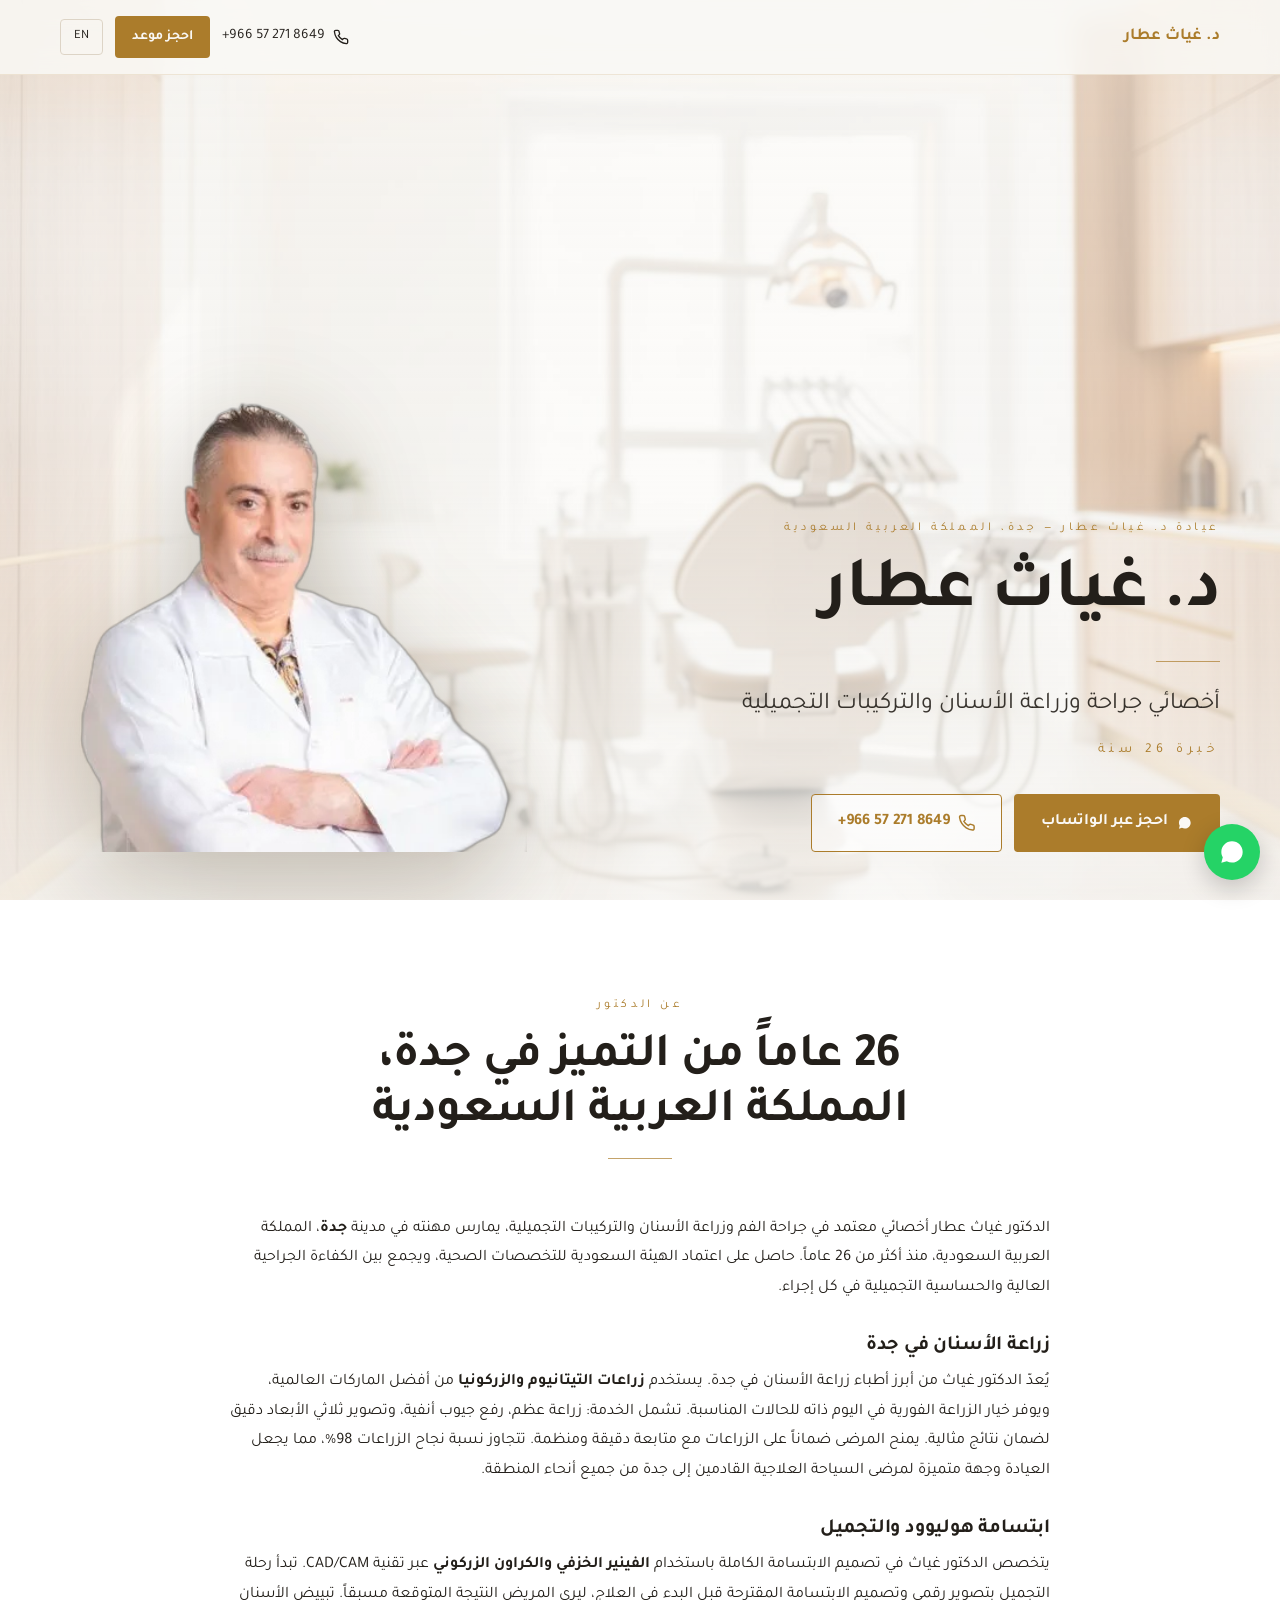
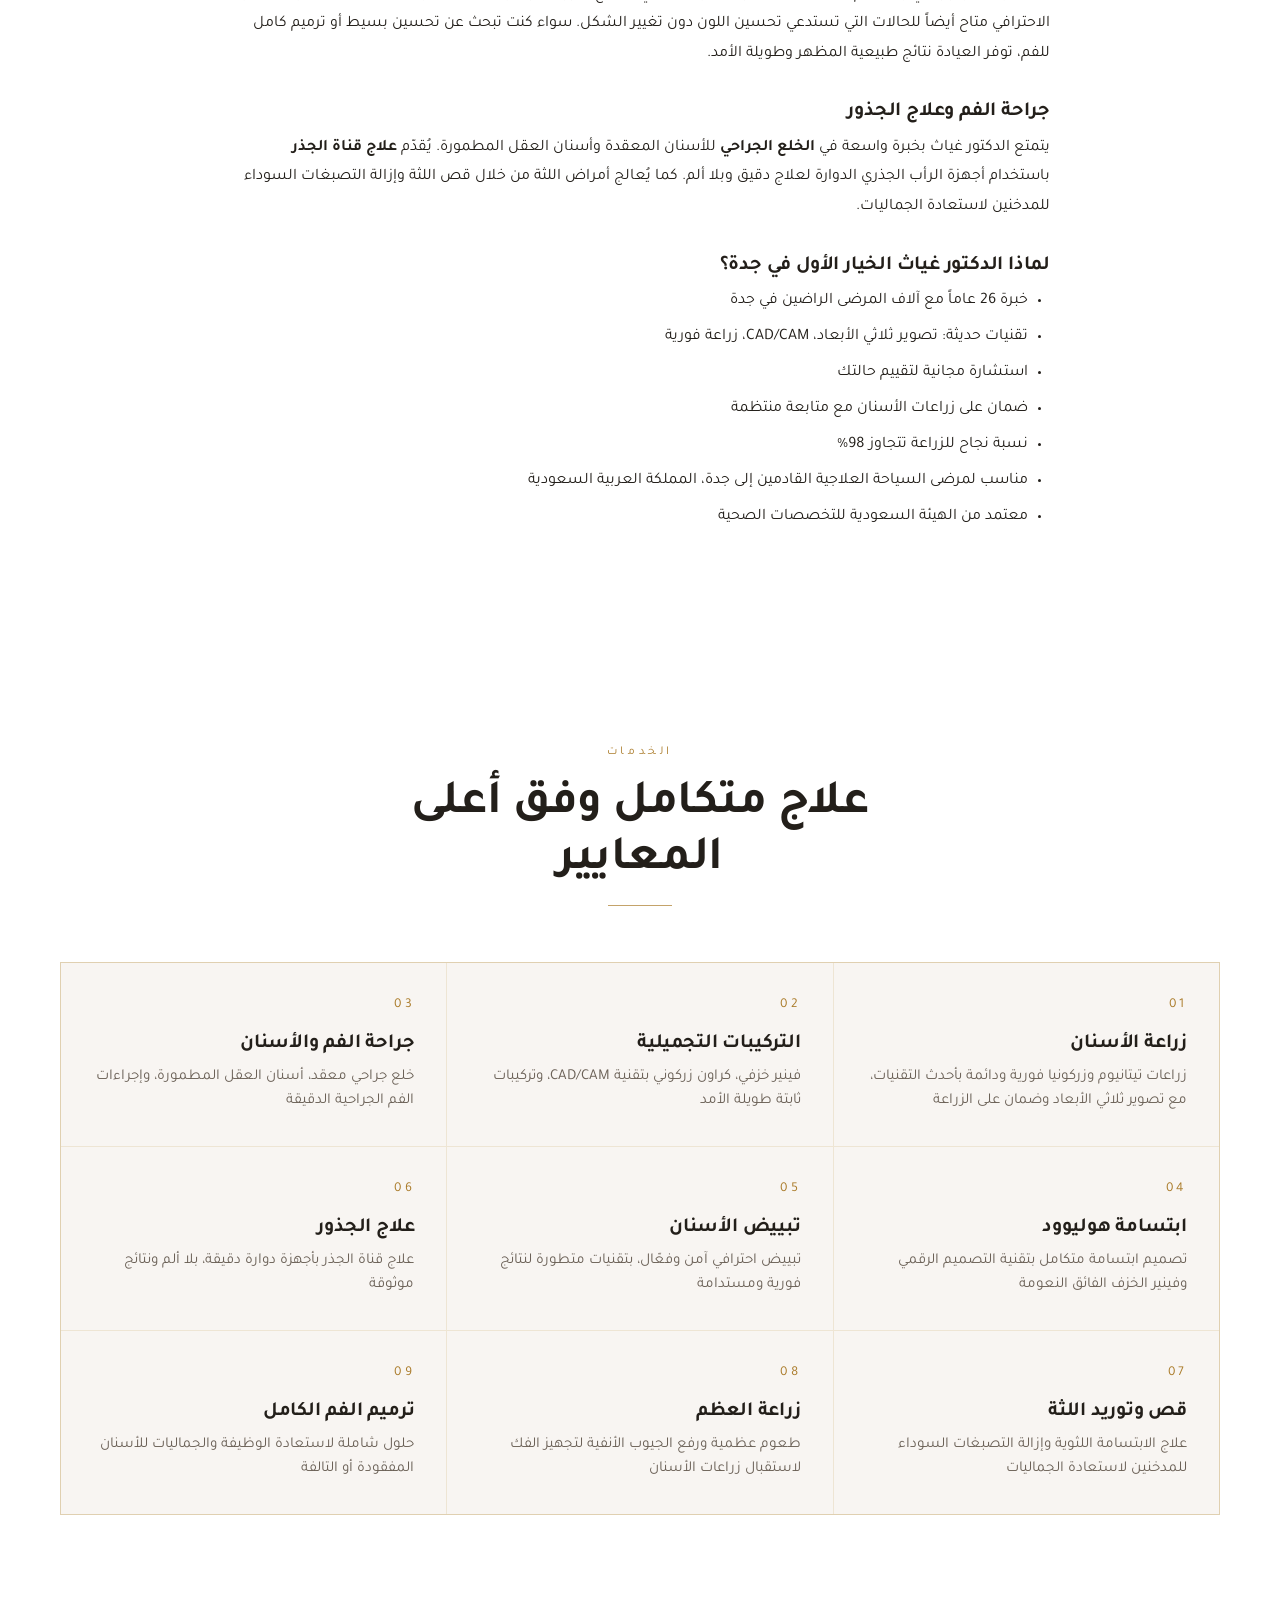
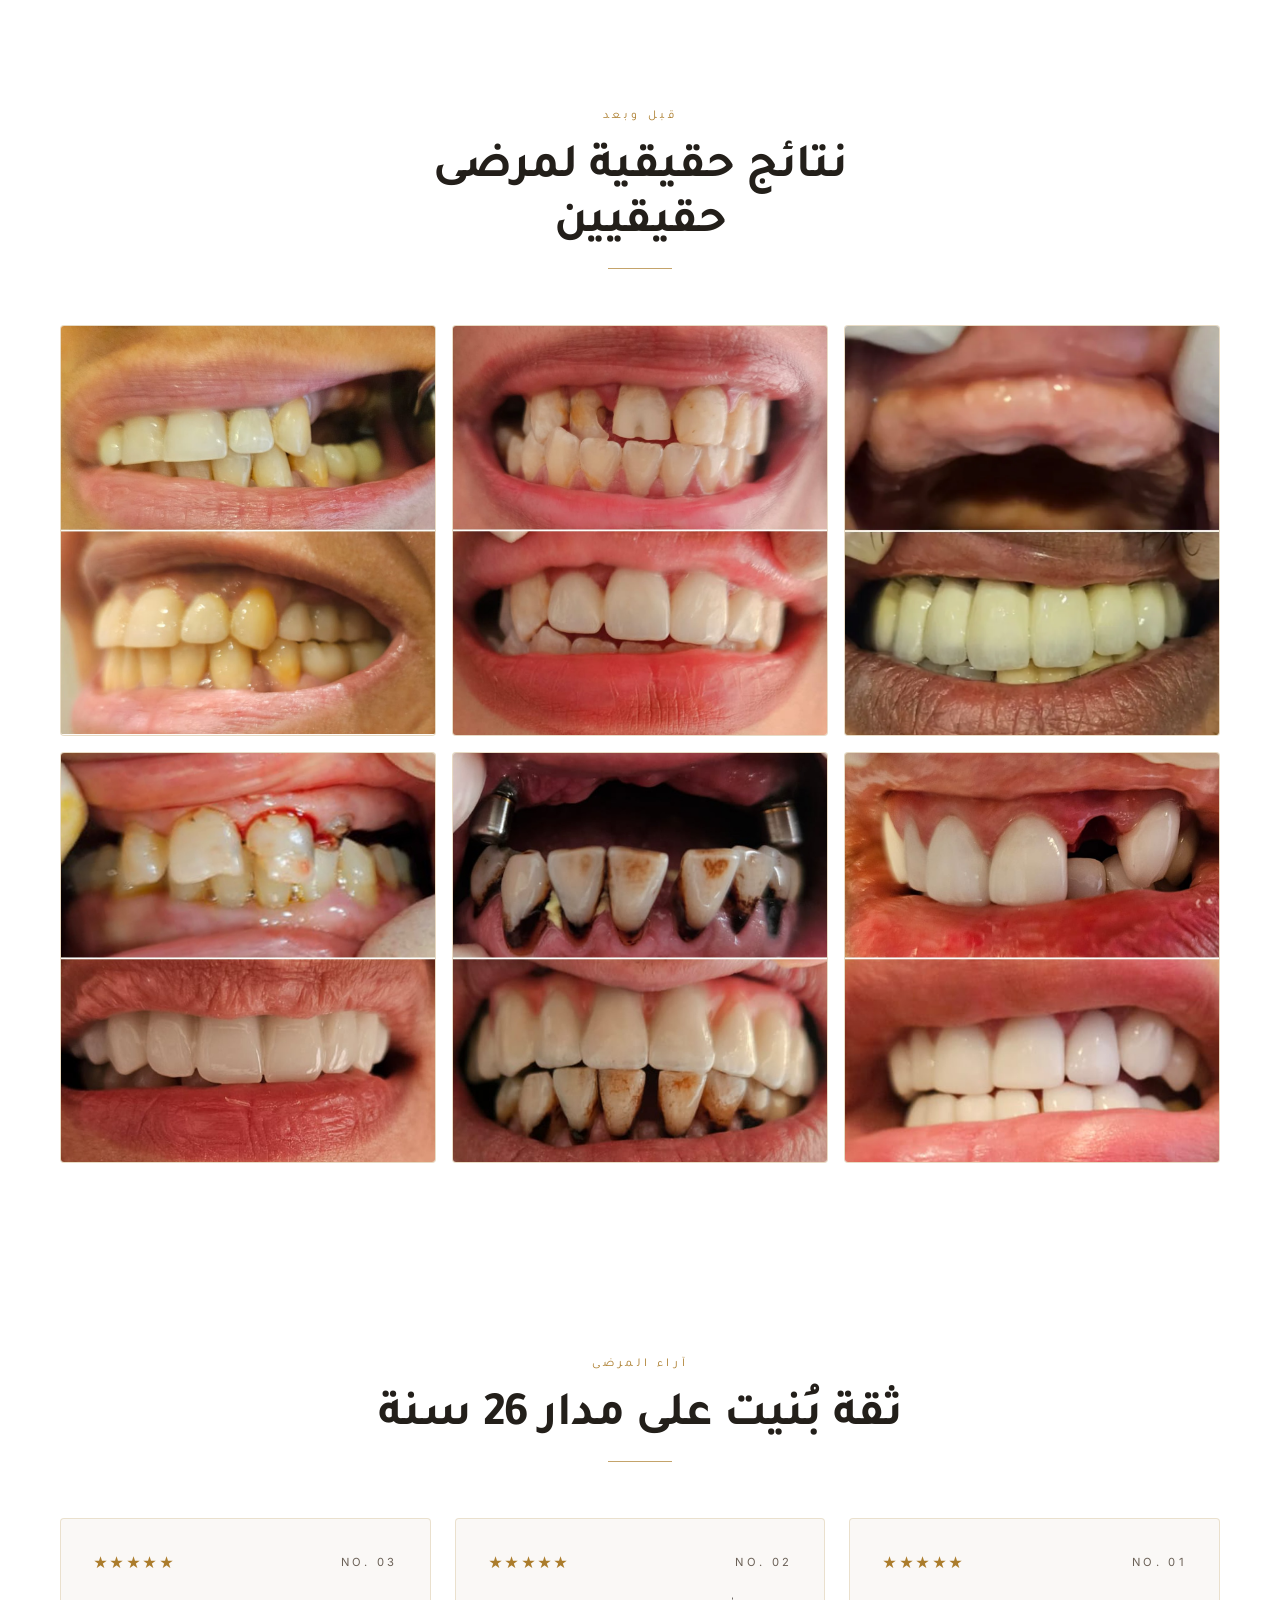
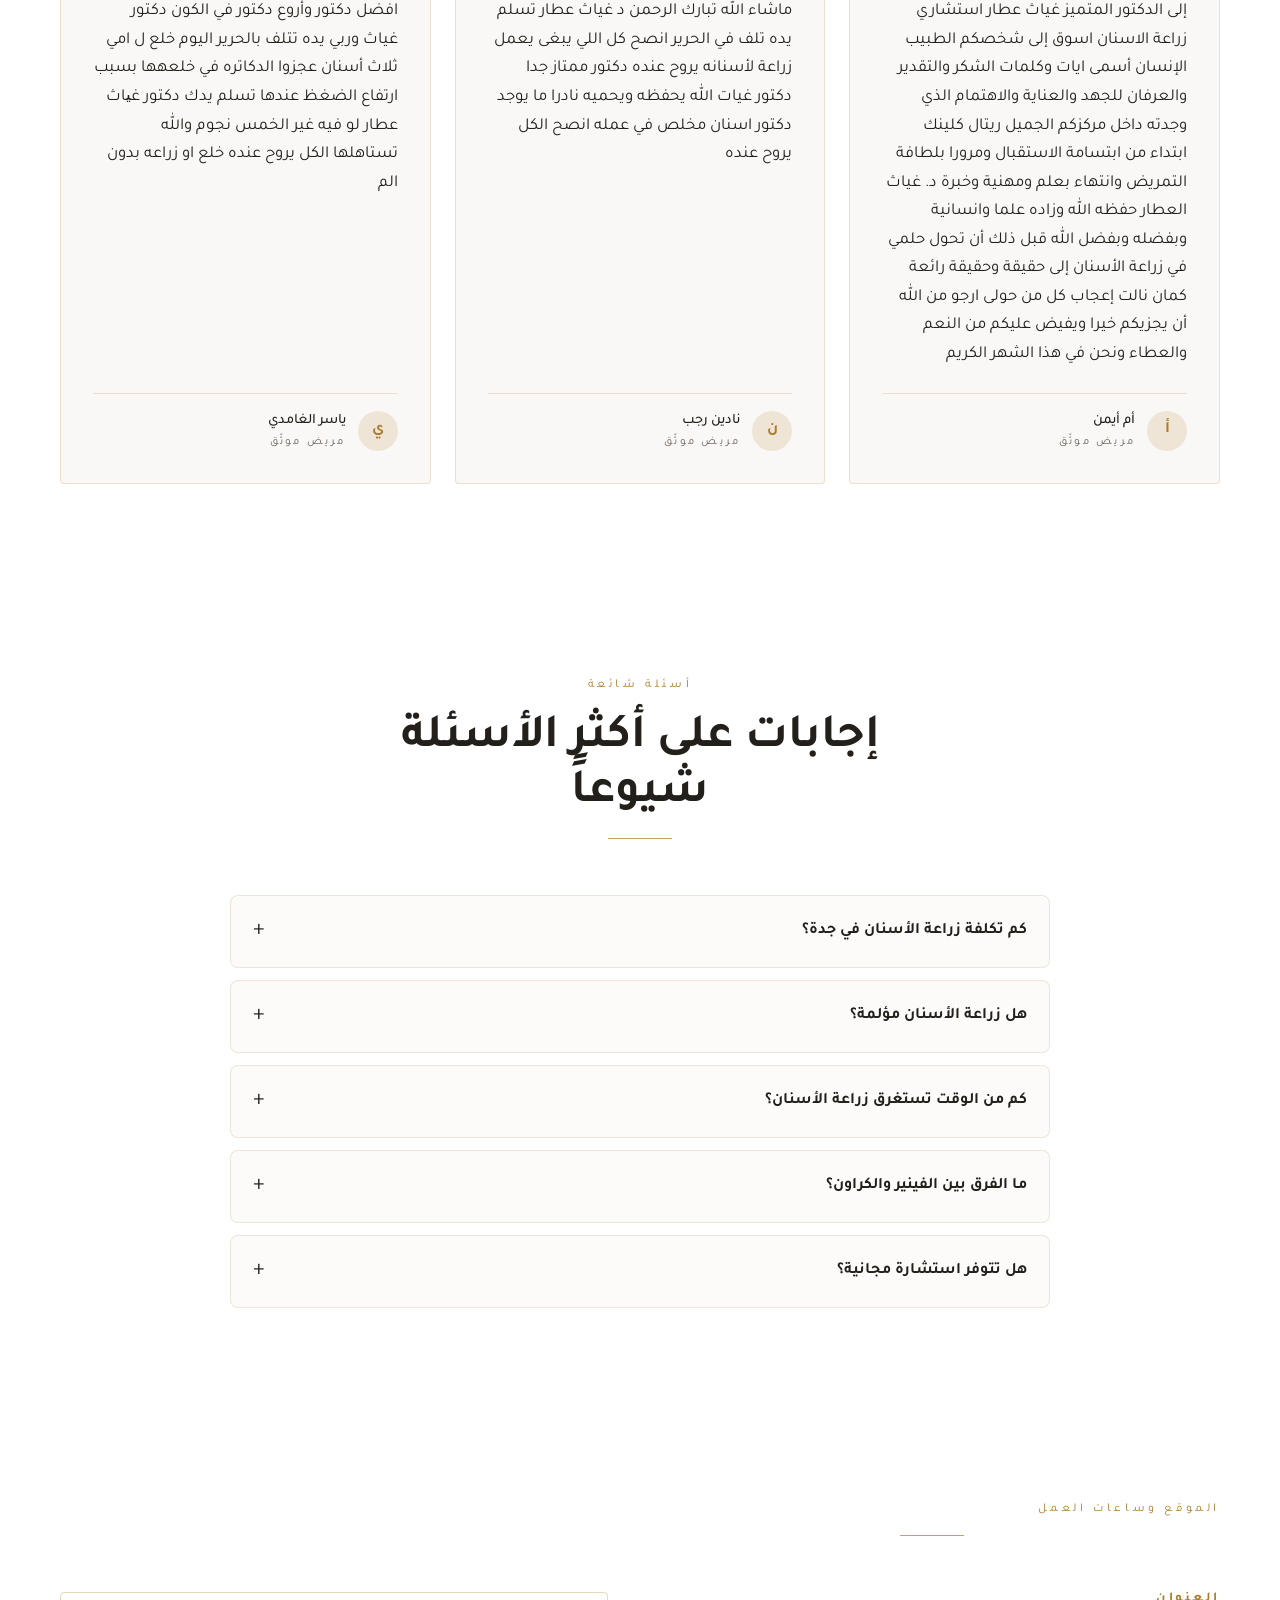
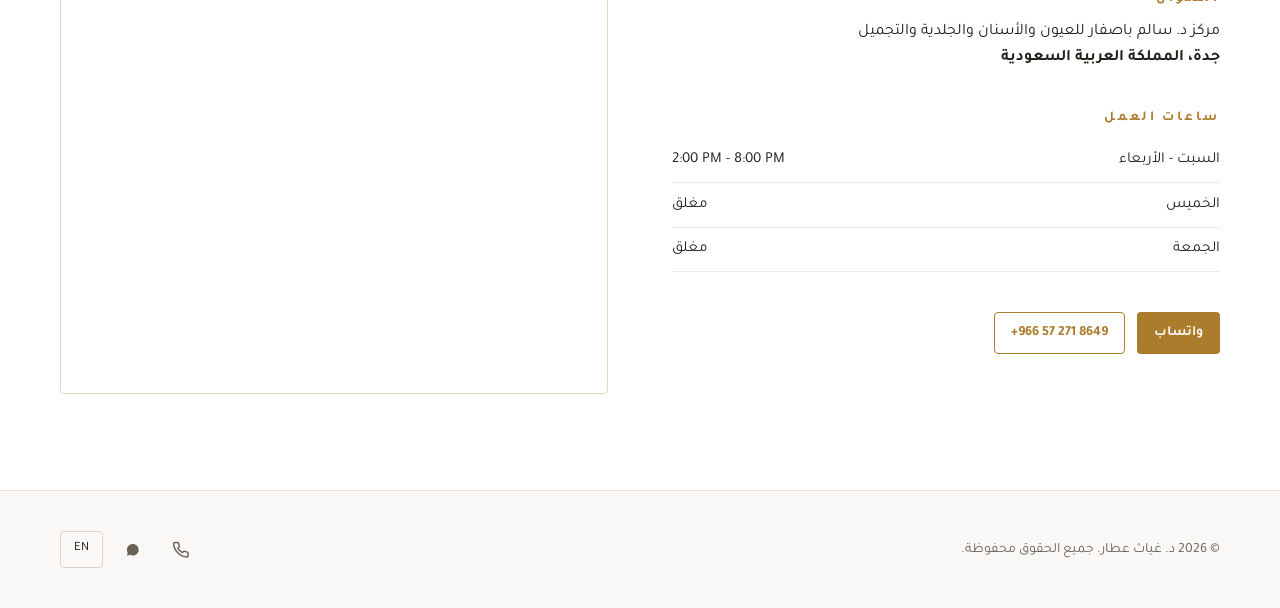
==== commit c204a62d: "Address technical SEO audit: www domain, FAQPage schema, meta descriptions - Switch all URLs to cano" ====
--- a/index.html
+++ b/index.html
@@ -4,26 +4,26 @@
 <meta charset="UTF-8" />
 <meta name="viewport" content="width=device-width, initial-scale=1.0" />
 <title>د. غياث عطار - أخصائي زراعة وتجميل الأسنان في جدة | 26 سنة خبرة</title>
-<meta name="description" content="د. غياث عطار - أخصائي جراحة وزراعة الأسنان والتركيبات التجميلية في جدة، المملكة العربية السعودية. خبرة 26 سنة في زراعة التيتانيوم والزركونيا، ابتسامة هوليوود، الفينير، وعلاج الجذور. استشارة مجانية. احجز الآن." />
+<meta name="description" content="د. غياث عطار - أخصائي زراعة وتجميل الأسنان في جدة بخبرة 26 عاماً. زراعات التيتانيوم والزركونيا، ابتسامة هوليوود، وعلاج قناة الجذر. استشارة مجانية. احجز الآن." />
 <meta name="keywords" content="دكتور اسنان جدة, زراعة اسنان جدة, تركيبات اسنان, ابتسامة هوليوود جدة, تبييض اسنان, د. غياث عطار, طبيب اسنان السعودية, جدة, زراعة تيتانيوم, زراعة زركونيا, فينير اسنان جدة, أفضل دكتور اسنان جدة" />
 <meta name="author" content="Dr. Ghias Attar" />
-<link rel="canonical" href="https://drghiasattar.com/" />
-<link rel="alternate" hreflang="ar" href="https://drghiasattar.com/" />
-<link rel="alternate" hreflang="en" href="https://drghiasattar.com/en/" />
-<link rel="alternate" hreflang="x-default" href="https://drghiasattar.com/" />
+<link rel="canonical" href="https://www.drghiasattar.com/" />
+<link rel="alternate" hreflang="ar" href="https://www.drghiasattar.com/" />
+<link rel="alternate" hreflang="en" href="https://www.drghiasattar.com/en/" />
+<link rel="alternate" hreflang="x-default" href="https://www.drghiasattar.com/" />
 
 <!-- Open Graph -->
 <meta property="og:type" content="website" />
 <meta property="og:locale" content="ar_SA" />
 <meta property="og:title" content="د. غياث عطار - أخصائي زراعة وتجميل الأسنان في جدة" />
 <meta property="og:description" content="خبرة 26 سنة في زراعة الأسنان والتركيبات التجميلية في جدة، السعودية. استشارة مجانية. احجز موعدك الآن." />
-<meta property="og:url" content="https://drghiasattar.com/" />
-<meta property="og:image" content="https://drghiasattar.com/assets/dr-ghiath.jpg" />
+<meta property="og:url" content="https://www.drghiasattar.com/" />
+<meta property="og:image" content="https://www.drghiasattar.com/assets/dr-ghiath.jpg" />
 
 <meta name="twitter:card" content="summary_large_image" />
 <meta name="twitter:title" content="د. غياث عطار - أخصائي زراعة وتجميل الأسنان في جدة" />
 <meta name="twitter:description" content="خبرة 26 سنة في زراعة الأسنان والتركيبات التجميلية في جدة، السعودية. استشارة مجانية." />
-<meta name="twitter:image" content="https://drghiasattar.com/assets/dr-ghiath.jpg" />
+<meta name="twitter:image" content="https://www.drghiasattar.com/assets/dr-ghiath.jpg" />
 
 <link rel="icon" type="image/png" href="favicon.png" />
 <link rel="apple-touch-icon" href="favicon.png" />
@@ -41,8 +41,8 @@
   "name": "د. غياث عطار",
   "alternateName": "Dr. Ghias Attar",
   "description": "أخصائي زراعة وتجميل الأسنان في جدة، المملكة العربية السعودية. خبرة 26 سنة في زراعة التيتانيوم والزركونيا، ابتسامة هوليوود، الفينير، وعلاج الجذور. استشارة مجانية.",
-  "image": "https://drghiasattar.com/assets/dr-ghiath.jpg",
-  "url": "https://drghiasattar.com/",
+  "image": "https://www.drghiasattar.com/assets/dr-ghiath.jpg",
+  "url": "https://www.drghiasattar.com/",
   "telephone": "+966572718649",
   "priceRange": "$$",
   "medicalSpecialty": ["DentalImplants", "CosmeticDentistry", "OralSurgery"],
@@ -72,8 +72,56 @@
     "reviewCount": "3"
   },
   "sameAs": [
-    "https://drghiasattar.com",
-    "https://drghiasattar.com/en/"
+    "https://www.drghiasattar.com",
+    "https://www.drghiasattar.com/en/"
+  ]
+}
+</script>
+<script type="application/ld+json">
+{
+  "@context": "https://schema.org",
+  "@type": "FAQPage",
+  "mainEntity": [
+    {
+      "@type": "Question",
+      "name": "كم تكلفة زراعة الأسنان في جدة؟",
+      "acceptedAnswer": {
+        "@type": "Answer",
+        "text": "تتفاوت تكلفة زراعة الأسنان في جدة حسب نوع الزراعة (تيتانيوم أو زركونيا) وعدد الأسنان وإجراءات التحضير مثل زراعة العظم. يوفر الدكتور غياث عطار استشارة مجانية لتقييم حالتك وتحديد التكلفة بدقة. تواصل معنا عبر الواتساب على الرقم +966572718649."
+      }
+    },
+    {
+      "@type": "Question",
+      "name": "هل زراعة الأسنان مؤلمة؟",
+      "acceptedAnswer": {
+        "@type": "Answer",
+        "text": "تُجرى عملية زراعة الأسنان تحت تأثير التخدير الموضعي، مما يجعلها غير مؤلمة أثناء الإجراء. بعد انتهاء التخدير قد تشعر ببعض الانزعاج البسيط لأيام قليلة يمكن السيطرة عليه بمسكنات الألم العادية."
+      }
+    },
+    {
+      "@type": "Question",
+      "name": "كم من الوقت تستغرق زراعة الأسنان؟",
+      "acceptedAnswer": {
+        "@type": "Answer",
+        "text": "يستغرق إجراء زراعة الأسنان الواحدة عادةً 30 إلى 60 دقيقة. في حالات الزراعة الفورية، يمكن تركيب الزراعة والتاج المؤقت في نفس اليوم. يمتد التعافي الكامل وتثبيت الزراعة في العظم من 3 إلى 6 أشهر."
+      }
+    },
+    {
+      "@type": "Question",
+      "name": "ما الفرق بين الفينير والكراون؟",
+      "acceptedAnswer": {
+        "@type": "Answer",
+        "text": "الفينير عبارة عن قشرة خزفية رفيعة تُلصق على الجزء الأمامي من السن لتحسين المظهر، وتحتاج إلى تجهيز بسيط للسن. أما الكراون فيغطي السن بالكامل ويُستخدم عادةً للأسنان المكسورة أو المعالجة بعلاج الجذور. يساعدك الدكتور غياث عطار في اختيار الخيار الأنسب لحالتك."
+      }
+    },
+    {
+      "@type": "Question",
+      "name": "هل تتوفر استشارة مجانية؟",
+      "acceptedAnswer": {
+        "@type": "Answer",
+        "text": "نعم، يوفر الدكتور غياث عطار استشارة مجانية لتقييم حالتك وشرح خيارات العلاج المتاحة في جدة، المملكة العربية السعودية. يمكنك حجز موعدك عبر الواتساب على الرقم +966572718649."
+      }
+    }
   ]
 }
 </script>
@@ -268,6 +316,39 @@
     </div>
   </section>
 
+  <!-- FAQ -->
+  <section id="faq" class="section">
+    <div class="container">
+      <div class="section-head center">
+        <p class="eyebrow">أسئلة شائعة</p>
+        <h2>إجابات على أكثر الأسئلة شيوعاً</h2>
+        <span class="gold-divider"></span>
+      </div>
+      <div class="faq-list">
+        <details class="faq-item">
+          <summary>كم تكلفة زراعة الأسنان في جدة؟</summary>
+          <p>تتفاوت تكلفة زراعة الأسنان في جدة حسب نوع الزراعة (تيتانيوم أو زركونيا) وعدد الأسنان وإجراءات التحضير مثل زراعة العظم. يوفر الدكتور غياث عطار استشارة مجانية لتقييم حالتك وتحديد التكلفة بدقة. تواصل معنا عبر الواتساب على الرقم <a href="tel:+966572718649" dir="ltr">+966 57 271 8649</a>.</p>
+        </details>
+        <details class="faq-item">
+          <summary>هل زراعة الأسنان مؤلمة؟</summary>
+          <p>تُجرى عملية زراعة الأسنان تحت تأثير التخدير الموضعي، مما يجعلها غير مؤلمة أثناء الإجراء. بعد انتهاء التخدير قد تشعر ببعض الانزعاج البسيط لأيام قليلة يمكن السيطرة عليه بمسكنات الألم العادية.</p>
+        </details>
+        <details class="faq-item">
+          <summary>كم من الوقت تستغرق زراعة الأسنان؟</summary>
+          <p>يستغرق إجراء زراعة الأسنان الواحدة عادةً 30 إلى 60 دقيقة. في حالات الزراعة الفورية، يمكن تركيب الزراعة والتاج المؤقت في نفس اليوم. يمتد التعافي الكامل وتثبيت الزراعة في العظم من 3 إلى 6 أشهر.</p>
+        </details>
+        <details class="faq-item">
+          <summary>ما الفرق بين الفينير والكراون؟</summary>
+          <p>الفينير عبارة عن قشرة خزفية رفيعة تُلصق على الجزء الأمامي من السن لتحسين المظهر، وتحتاج إلى تجهيز بسيط للسن. أما الكراون فيغطي السن بالكامل ويُستخدم عادةً للأسنان المكسورة أو المعالجة بعلاج الجذور. يساعدك الدكتور غياث عطار في اختيار الخيار الأنسب لحالتك.</p>
+        </details>
+        <details class="faq-item">
+          <summary>هل تتوفر استشارة مجانية؟</summary>
+          <p>نعم، يوفر الدكتور غياث عطار استشارة مجانية لتقييم حالتك وشرح خيارات العلاج المتاحة في جدة، المملكة العربية السعودية. يمكنك حجز موعدك عبر الواتساب على الرقم <a href="https://wa.me/966572718649" target="_blank" rel="noopener" dir="ltr">+966 57 271 8649</a>.</p>
+        </details>
+      </div>
+    </div>
+  </section>
+
   <!-- Location -->
   <section id="location" class="section">
     <div class="container">
--- a/styles.css
+++ b/styles.css
@@ -476,3 +476,46 @@
   line-height: 1.75;
   color: var(--ink);
 }
+
+/* FAQ section */
+.faq-list {
+  max-width: 820px;
+  margin: 0 auto;
+  display: flex;
+  flex-direction: column;
+  gap: 0.75rem;
+}
+.faq-item {
+  border: 1px solid hsla(38, 40%, 60%, 0.25);
+  border-radius: 8px;
+  background: hsla(40, 30%, 97%, 0.6);
+  overflow: hidden;
+}
+.faq-item summary {
+  cursor: pointer;
+  padding: 1.1rem 1.4rem;
+  font-weight: 600;
+  font-size: 1rem;
+  color: var(--ink);
+  list-style: none;
+  display: flex;
+  justify-content: space-between;
+  align-items: center;
+}
+.faq-item summary::-webkit-details-marker { display: none; }
+.faq-item summary::after {
+  content: '+';
+  font-size: 1.4rem;
+  color: var(--gold);
+  font-weight: 400;
+  flex-shrink: 0;
+  margin-inline-start: 1rem;
+}
+.faq-item[open] summary::after { content: '−'; }
+.faq-item p {
+  padding: 0 1.4rem 1.1rem;
+  margin: 0;
+  line-height: 1.8;
+  color: var(--ink);
+  font-size: 0.95rem;
+}
